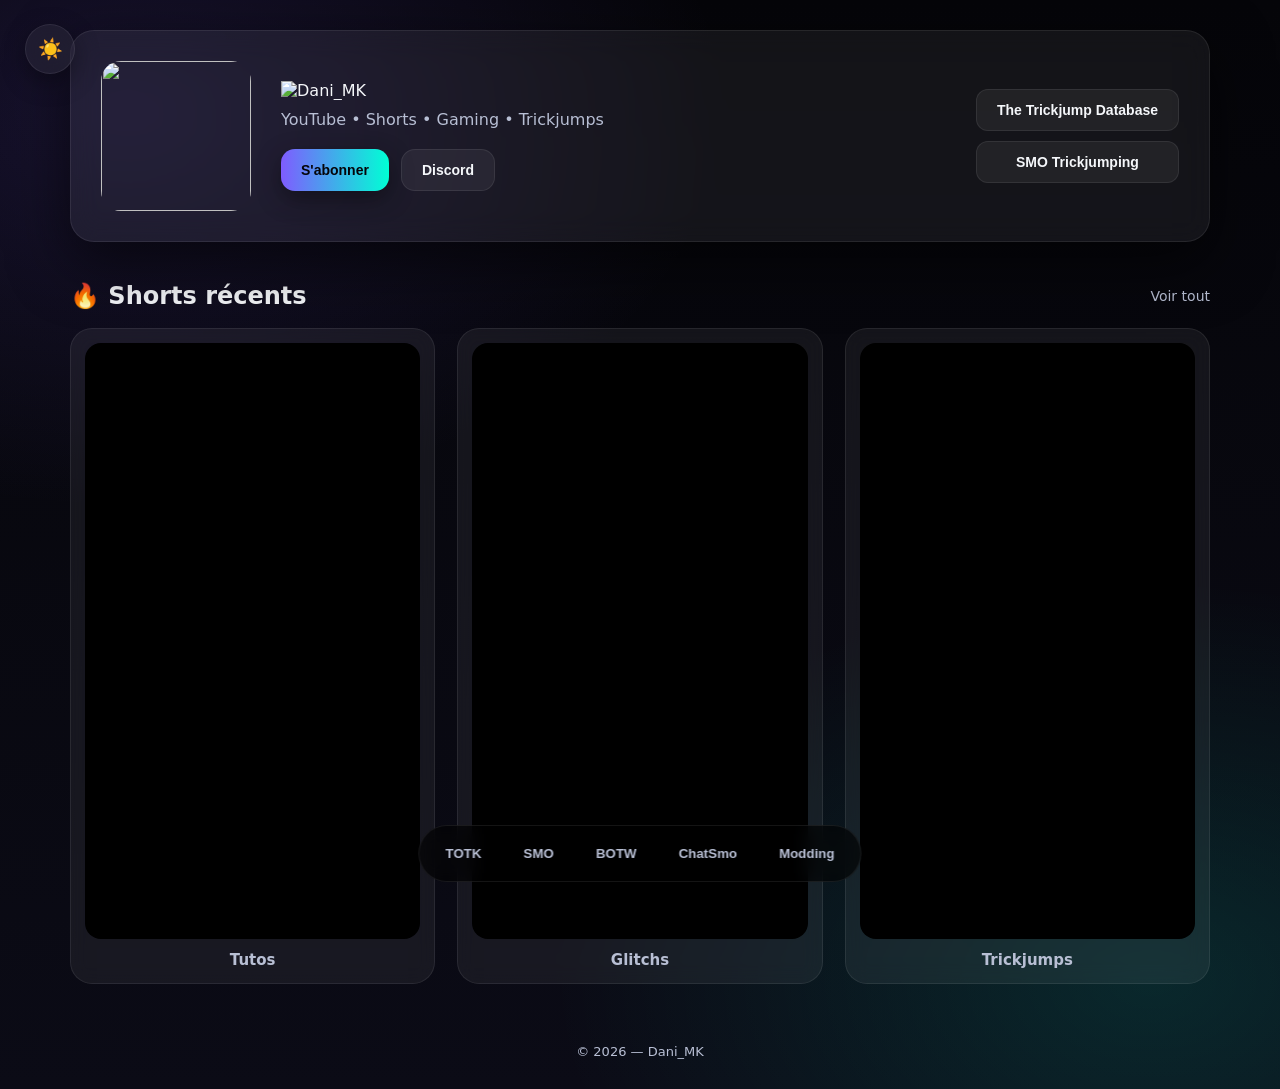
==== index.html @ 31edc869 "Update index.html" ====
<!doctype html>
<html lang="fr">
<head>
<meta charset="utf-8">
<meta name="viewport" content="width=device-width, initial-scale=1, viewport-fit=cover">
<title>Dani_MK</title>

<link rel="icon" href="favicon.ico" type="image/x-icon">

<script>
(function(){
  if(localStorage.getItem('theme')==='light'){
    document.documentElement.setAttribute('data-theme','light');
  }
})();
</script>

<style>

.section-title{
  display:flex;
  align-items:center;
  justify-content:space-between;
}

.section-link{
  font-size:14px;
  font-weight:500;
  color:var(--muted);
  cursor:pointer;
  text-decoration:none;
  transition:color .2s ease;
}

.section-link:hover{
  text-decoration:underline;
  color:var(--text);
}


:root{
  --bg:#07070c;
  --glass:rgba(255,255,255,0.06);
  --border:rgba(255,255,255,0.08);
  --accent1:#7f5cff;
  --accent2:#00ffd5;
  --text:#f5f7fa;
  --muted:#b8bfd4;
}

html[data-theme="light"]{
  --bg:#f4f5fb;
  --glass:rgba(10,10,30,0.045);
  --border:rgba(10,10,30,0.1);
  --text:#15151f;
  --muted:#52546b;
}

html[data-theme="light"] .bottom-nav{ background:rgba(255,255,255,0.75); }
html[data-theme="light"] .hero{ box-shadow:0 10px 30px rgba(90,70,200,0.07); }

/* Boutons "verre teinté" dégradé violet/turquoise — léger, lisible, sans halo noir */
html[data-theme="light"] .btn-ghost,
html[data-theme="light"] .hero-right .btn,
html[data-theme="light"] .drawer-links button,
html[data-theme="light"] .theme-toggle{
  background:linear-gradient(135deg, rgba(127,92,255,0.14), rgba(0,255,213,0.10));
  border:1px solid rgba(127,92,255,0.3);
  color:#2a2750;
  box-shadow:0 2px 10px rgba(90,70,200,0.1);
}
html[data-theme="light"] .btn-ghost:hover,
html[data-theme="light"] .hero-right .btn:hover,
html[data-theme="light"] .drawer-links button:hover,
html[data-theme="light"] .theme-toggle:hover{
  background:linear-gradient(135deg, rgba(127,92,255,0.24), rgba(0,255,213,0.18));
  border-color:rgba(127,92,255,0.55);
  box-shadow:0 8px 22px rgba(90,70,200,0.2);
}
html[data-theme="light"] .drawer-links button:hover{
  transform:translateX(4px);
}

html[data-theme="light"] .btn-primary{
  box-shadow:0 8px 22px rgba(110,80,220,0.25);
}
html[data-theme="light"] .btn-primary:hover{
  box-shadow:0 12px 32px rgba(110,80,220,0.32);
}

html[data-theme="light"] .short-card:hover{
  box-shadow:0 24px 56px rgba(30,25,60,0.16);
}

html[data-theme="light"] .theme-toggle-fab{
  background:linear-gradient(135deg, rgba(127,92,255,0.16), rgba(0,255,213,0.12));
  border-color:rgba(127,92,255,0.32);
  box-shadow:0 6px 18px rgba(90,70,200,0.16);
}
html[data-theme="light"] .theme-toggle-fab:hover{
  box-shadow:0 10px 26px rgba(90,70,200,0.26);
  border-color:rgba(127,92,255,0.55);
}
html[data-theme="light"] .hamburger span{ background:#15151f; }
html[data-theme="light"] .hamburger{
  background:rgba(255,255,255,0.85);
  border-color:rgba(10,10,30,0.12);
  box-shadow:0 8px 22px rgba(30,25,60,0.16),0 0 0 1px rgba(127,92,255,0.15);
}
html[data-theme="light"] .drawer{
  background:rgba(255,255,255,0.97);
  border-right-color:rgba(10,10,30,0.08);
  box-shadow:14px 0 40px rgba(30,25,60,0.14);
}
html[data-theme="light"] .drawer-header{ border-bottom-color:rgba(10,10,30,0.08); }
html[data-theme="light"] .drawer-close{
  background:rgba(10,10,30,0.05);
  border-color:rgba(10,10,30,0.1);
  color:rgba(10,10,30,0.6);
}
html[data-theme="light"] .drawer-close:hover{ background:rgba(10,10,30,0.1); color:#15151f; }
html[data-theme="light"] .drawer-footer{
  color:rgba(10,10,30,0.35);
  border-top-color:rgba(10,10,30,0.08);
}

*{
  box-sizing:border-box;
  margin:0;
  padding:0;
}

body{
  font-family:system-ui,Segoe UI,Arial,sans-serif;
  background:
    radial-gradient(600px 400px at 10% 10%, rgba(127,92,255,.15), transparent),
    radial-gradient(600px 400px at 90% 90%, rgba(0,255,213,.12), transparent),
    linear-gradient(180deg,#050509,#0b0b16);
  color:var(--text);
  min-height:100vh;
  transition: color .4s ease;
}

/* Fondu du fond de page : overlay clair en fondu d'opacité au-dessus du fond sombre fixe */
body::before{
  content:"";
  position:fixed;
  inset:0;
  z-index:-1;
  pointer-events:none;
  opacity:0;
  transition:opacity .5s ease;
  background:
    radial-gradient(600px 400px at 10% 10%, rgba(127,92,255,.10), transparent),
    radial-gradient(600px 400px at 90% 90%, rgba(0,255,213,.10), transparent),
    linear-gradient(180deg,#f7f8fd,#eceefa);
}
html[data-theme="light"] body::before{ opacity:1; }

/* Transition douce du thème pour tout ce qui n'a pas déjà sa propre transition */
body *{
  transition: background-color .4s ease, color .4s ease, border-color .4s ease, box-shadow .4s ease, fill .4s ease;
}

/* ===== CONTAINER ===== */
.container{
  max-width:1200px;
  margin:auto;
  padding:30px;
}

/* ===== HERO ===== */
.hero{
  display:flex;
  gap:30px;
  align-items:center;
  background:var(--glass);
  border:1px solid var(--border);
  border-radius:24px;
  padding:30px;
  backdrop-filter:blur(14px);
  box-shadow:0 20px 60px rgba(0,0,0,.6);
}

.avatar{
  width:150px;
  height:150px;
  border-radius:20px;
  overflow:hidden;
  flex-shrink:0;
}

.avatar img{
  width:100%;
  height:100%;
  object-fit:cover;
}

.hero h1{
  font-size:42px;
}

.hero span{
  background:linear-gradient(90deg,var(--accent1),var(--accent2));
  -webkit-background-clip:text;
  -webkit-text-fill-color:transparent;
}

.hero-banner{
  display:block;
  max-width:320px;
  width:100%;
  height:auto;
}

.hero p{
  margin-top:10px;
  color:var(--muted);
}

.hero-actions{
  margin-top:20px;
  display:flex;
  gap:12px;
  flex-wrap:wrap;
}

/* ===== BUTTONS (SEULE PARTIE MODIFIÉE) ===== */
.btn{
  padding:12px 20px;
  border-radius:14px;
  border:none;
  cursor:pointer;
  font-weight:700;
  font-size:14px;
  transition:
    transform 0.2s ease,
    box-shadow 0.2s ease,
    background 0.2s ease,
    color .4s ease,
    border-color .4s ease;
}

.btn:hover{
  transform:scale(1.08);
}

.btn:active{
  transform:scale(0.96);
}

.btn-primary{
  background:linear-gradient(90deg,var(--accent1),var(--accent2));
  color:#050509;
  box-shadow:0 8px 24px rgba(0,0,0,.4);
}

.btn-primary:hover{
  box-shadow:0 14px 40px rgba(0,0,0,.6);
}

.btn-ghost{
  background:var(--glass);
  color:var(--text);
  border:1px solid var(--border);
}

.btn-ghost:hover{
  background:rgba(255,255,255,0.1);
}

/* ===== SECTIONS ===== */
.section{
  margin-top:40px;
}

.section h2{
  font-size:24px;
  margin-bottom:18px;
}

/* ===== SHORTS GRID ===== */
.shorts-grid{
  display:grid;
  grid-template-columns:repeat(auto-fit,minmax(220px,1fr));
  gap:22px;
}

.short-card{
  background:var(--glass);
  border:1px solid var(--border);
  border-radius:22px;
  padding:14px;
  backdrop-filter:blur(10px);
  transition:transform .25s, box-shadow .25s;
}

.short-card:hover{
  transform:translateY(-10px);
  box-shadow:0 30px 80px rgba(0,0,0,.7);
}

.short-embed{
  width:100%;
  aspect-ratio:9/16;
  border-radius:16px;
  overflow:hidden;
  background:#000;
}

.short-embed iframe{
  width:100%;
  height:100%;
  border:none;
}

.short-card h3{
  margin-top:12px;
  font-size:15px;
  color:var(--muted);
  text-align:center;
}

/* ===== BOTTOM NAV ===== */
.bottom-nav{
  position:fixed;
  bottom:18px;
  left:50%;
  transform:translateX(-50%);
  display:flex;
  gap:10px;
  padding:10px;
  background:rgba(0,0,0,.6);
  border:1px solid var(--border);
  border-radius:999px;
  backdrop-filter:blur(10px);
  z-index:1000;
}

.bottom-nav button{
  padding:10px 16px;
  border-radius:14px;
  border:none;
  background:transparent;
  color:var(--muted);
  font-weight:700;
  cursor:pointer;
  transition:transform 0.2s ease, background 0.2s ease, color .4s ease;
}

.bottom-nav button:hover{
  transform:scale(1.08);
  background:linear-gradient(90deg,var(--accent1),var(--accent2));
  color:#050509;
}

/* ===== FOOTER ===== */
footer{
  margin-top:60px;
  text-align:center;
  color:var(--muted);
  font-size:13px;
}

/* ===== RESPONSIVE ===== */
@media(max-width:800px){
  .hero{
    flex-direction:column;
    text-align:center;
  }
  .hero-actions{
    justify-content:center;
  }
}

/* ===== LEFT BUTTONS ===== */
.left-buttons{
  position:fixed;
  left:18px;
  top:50%;
  transform:translateY(-50%);
  display:flex;
  flex-direction:column;
  gap:10px;
  z-index:1000;
}

.left-buttons .btn{
  padding:10px 16px;
  font-size:13px;
  white-space:nowrap;
}

/* ===== HERO-RIGHT BUTTONS ===== */
.hero-right{
  display:flex;
  flex-direction:column;
  gap:10px; /* un peu moins d’espace entre les boutons */
  margin-left:auto; /* pousse à droite */
}

/* style des boutons */
.hero-right .btn{
  position:relative;
  overflow:hidden;
  background:var(--glass);
  border:1px solid rgba(255,255,255,0.08);
  border-radius:12px;
  padding:12px 20px;
  font-size:14px;
  cursor:pointer;
  font-weight:700;
  transition: transform 0.25s ease, box-shadow 0.25s ease, background-color .4s ease, border-color .4s ease;
}

/* hover doux avec glow vert et scale */
.hero-right .btn:hover{
  transform: scale(1.08);
  box-shadow:0 6px 20px rgba(0,255,213,0.35); /* glow vert */
}

/* REFLET BLANC GLISSANT */
.hero-right .btn::after{
  content:"";
  position:absolute;
  top:-150%;
  left:-70%;
  width:50%;
  height:350%;
  background:linear-gradient(
    120deg,
    transparent,
    rgba(255,255,255,0.45),
    transparent
  );
  transform:rotate(20deg);
  transition:all .6s ease;
  pointer-events:none;
}

.hero-right .btn:hover::after{
  left:140%;
}

/* focus accessible */
.hero-right .btn:focus-visible{
  outline:none;
  box-shadow:
    0 0 0 2px var(--accent2),
    0 0 16px rgba(0,255,213,0.4);
}

/* ===== HAMBURGER + DRAWER ===== */
.hamburger,.drawer,.drawer-overlay{ display:none; }

.hamburger span{
  display:block;
  width:20px;
  height:2px;
  background:#fff;
  border-radius:2px;
  transition:transform 0.35s cubic-bezier(0.4,0,0.2,1), opacity 0.22s ease, background-color .4s ease;
}
.hamburger.open span:nth-child(1){ transform:translateY(7px) rotate(45deg); }
.hamburger.open span:nth-child(2){ opacity:0; transform:scaleX(0); }
.hamburger.open span:nth-child(3){ transform:translateY(-7px) rotate(-45deg); }

@keyframes ham-pop{
  0%{ transform:scale(1); }
  45%{ transform:scale(1.22); }
  100%{ transform:scale(1); }
}

.drawer-overlay.show{ opacity:1; pointer-events:auto; }
.drawer.open{ transform:translateX(0); }

/* Fermeture rapide à la sélection d'un lien */
.drawer.closing{ transition:transform 0.16s cubic-bezier(0.4,0,1,1); }
.drawer-overlay.closing{ transition:opacity 0.14s ease; }
.hamburger.closing span{ transition:transform 0.35s cubic-bezier(0.4,0,0.2,1), opacity 0.22s ease; }

.drawer-header{
  padding:38px 20px 34px 20px;
  display:flex;
  align-items:center;
  justify-content:center;
  border-bottom:1px solid rgba(255,255,255,0.06);
}
.drawer-title{
  font-weight:900;
  font-size:17px;
  background:linear-gradient(90deg,#7f5cff,#00ffd5);
  -webkit-background-clip:text;
  -webkit-text-fill-color:transparent;
}
.drawer-close{
  background:rgba(255,255,255,0.06);
  border:1px solid rgba(255,255,255,0.08);
  border-radius:10px;
  color:rgba(255,255,255,0.7);
  font-size:16px;
  width:34px;
  height:34px;
  display:flex;
  align-items:center;
  justify-content:center;
  cursor:pointer;
  flex-shrink:0;
  transition:background 0.15s,color 0.15s;
}
.drawer-close:hover{ background:rgba(255,255,255,0.12); color:#fff; }

.drawer-links{
  flex:1;
  display:flex;
  flex-direction:column;
  gap:8px;
  padding:20px 14px;
  overflow-y:auto;
}
.drawer-links button{
  width:100%;
  padding:15px 18px;
  background:rgba(255,255,255,0.04);
  border:1px solid rgba(255,255,255,0.07);
  border-radius:14px;
  color:#f5f7fa;
  font-family:inherit;
  font-weight:700;
  font-size:15px;
  cursor:pointer;
  text-align:left;
  transition:background 0.15s,transform 0.15s,border-color 0.15s, color .4s ease;
}
.drawer-links button:hover{
  background:rgba(127,92,255,0.12);
  border-color:rgba(127,92,255,0.28);
  transform:translateX(4px);
}
.drawer-links button:active{ transform:scale(0.97); }

.drawer-theme{ padding:0 14px 10px 14px; }
.theme-toggle{
  width:100%;
  display:flex;
  align-items:center;
  gap:10px;
  padding:13px 18px;
  background:rgba(255,255,255,0.04);
  border:1px solid rgba(255,255,255,0.07);
  border-radius:14px;
  color:#f5f7fa;
  font-family:inherit;
  font-weight:700;
  font-size:14px;
  cursor:pointer;
  text-align:left;
  transition:background 0.15s,border-color 0.15s,transform 0.15s, color .4s ease;
}
.theme-toggle:hover{
  background:rgba(127,92,255,0.12);
  border-color:rgba(127,92,255,0.28);
}
.theme-toggle:active{ transform:scale(0.97); }
.theme-toggle-icon{ font-size:16px; line-height:1; }

.theme-toggle-fab{
  position:fixed;
  top:24px;
  left:25px;
  width:50px;
  height:50px;
  border-radius:50%;
  border:1px solid var(--border);
  background:var(--glass);
  backdrop-filter:blur(14px);
  display:flex;
  align-items:center;
  justify-content:center;
  font-size:20px;
  cursor:pointer;
  z-index:1000;
  box-shadow:0 8px 24px rgba(0,0,0,.35);
  transition:transform .25s cubic-bezier(.34,1.56,.64,1), box-shadow .3s ease, background .3s ease, border-color .3s ease;
}
.theme-toggle-fab:hover{ transform:scale(1.1) rotate(-10deg); box-shadow:0 10px 30px rgba(127,92,255,.35); border-color:rgba(127,92,255,0.4); }
.theme-toggle-fab:active{ transform:scale(0.92); }
.theme-fab-icon{ display:flex; align-items:center; justify-content:center; width:100%; height:100%; line-height:1; }
@keyframes theme-fab-spin{
  0%{ transform:rotate(0deg) scale(1); }
  50%{ transform:rotate(180deg) scale(0.55); opacity:.35; }
  100%{ transform:rotate(360deg) scale(1); opacity:1; }
}
.theme-toggle-fab.spin .theme-fab-icon{ animation:theme-fab-spin .45s cubic-bezier(.34,1.56,.64,1); }

.drawer-footer{
  padding:14px 20px;
  padding-bottom:max(14px,env(safe-area-inset-bottom));
  font-size:12px;
  color:rgba(255,255,255,0.22);
  border-top:1px solid rgba(255,255,255,0.05);
  text-align:center;
}

/* ===== MODE HAMBURGER — quand les boutons trickjump passent sous S'abonner (≤800px) ===== */
@media(max-width:800px){

  /* Cacher la navbar, montrer hamburger */
  .bottom-nav{ display:none; }
  .theme-toggle-fab{ display:none; }

  /* Bouton hamburger flottant en haut à gauche */
  .hamburger{
    display:flex;
    flex-direction:column;
    justify-content:center;
    align-items:center;
    gap:5px;
    position:fixed;
    top:calc(env(safe-area-inset-top,0px) + 24px);
    left:25px;
    z-index:3000;
    width:48px;
    height:48px;
    background:rgba(7,7,12,0.88);
    border:1px solid rgba(255,255,255,0.14);
    border-radius:14px;
    cursor:pointer;
    backdrop-filter:blur(16px);
    box-shadow:0 8px 30px rgba(0,0,0,0.5),0 0 0 1px rgba(127,92,255,0.15);
    transition:transform 0.25s ease, background 0.35s ease, box-shadow 0.35s ease, border-color 0.35s ease;
  }
  .hamburger:active{ transform:scale(0.9); }
  .hamburger.open{ animation:ham-pop 0.32s cubic-bezier(0.34,1.56,0.64,1); }

  /* Overlay flouté */
  .drawer-overlay{
    display:block;
    position:fixed;
    inset:0;
    background:rgba(0,0,0,0.55);
    backdrop-filter:blur(3px);
    z-index:1500;
    opacity:0;
    pointer-events:none;
    transition:opacity 0.3s ease;
  }

  /* Panneau latéral gauche */
  .drawer{
    display:flex;
    position:fixed;
    top:0;
    left:0;
    width:75vw;
    max-width:280px;
    height:100vh;
    height:100dvh;
    background:rgba(7,7,16,0.97);
    border-right:1px solid rgba(255,255,255,0.07);
    backdrop-filter:blur(24px);
    z-index:2000;
    flex-direction:column;
    transform:translateX(-100%);
    transition:transform 0.32s cubic-bezier(0.4,0,0.2,1), background-color .4s ease, border-color .4s ease, box-shadow .4s ease;
    box-shadow:20px 0 60px rgba(0,0,0,0.5);
  }

  .container{ padding:20px 18px; }

  /* Hero-right repositionné directement sous S'abonner/Discord par le JS */
  .hero-right{
    width:100%;
    margin-left:0;
    flex-direction:row;
    flex-wrap:wrap;
    gap:12px;
    margin-top:12px;
  }
  .hero-right .btn{
    flex:1;
    min-width:140px;
    font-size:15px;
    padding:14px 20px;
  }
}

/* Ajustements supplémentaires très petits écrans */
@media(max-width:480px){
  .container{ padding:16px; }
  .hero{ padding:18px 14px; gap:14px; align-items:stretch; }
  .avatar{ width:90px; height:90px; align-self:center; }
  .hero-banner{ max-width:220px; margin:0 auto; }
  .hero-right .btn{ width:100%; min-width:unset; font-size:14px; padding:16px 20px; }
  .section h2{ font-size:18px; }
  .section-link{ font-size:12px; }
  .shorts-grid{ grid-template-columns:1fr; }
}

</style>
</head>

<body>

<div class="container">

<section class="hero">
  <div class="avatar">
    <img src="https://yt3.ggpht.com/Ss_VtYmCO66SfCkyye3FIubTvQNCNRU9ZdD0F5Ko94EtyfG31BOYyE_YNieE2lC_NEUNGvzvOw=s600-c-k-c0x00ffffff-no-rj-rp-mo">
  </div>

  <div>
    <img src="bannière.png" alt="Dani_MK" class="hero-banner">
    <p>YouTube • Shorts • Gaming • Trickjumps</p>

    <div class="hero-actions">
      <button class="btn btn-primary"
        onclick="openLink('https://www.youtube.com/channel/UCw3v5XVphqVzScmTXs-8Yrw?sub_confirmation=1')">
        S'abonner
      </button>

      <button class="btn btn-ghost"
        onclick="openLink('https://discord.gg/wySG6ykZ62')">
        Discord
      </button>
    </div>
  </div>

  <div class="hero-right">
    <button class="btn btn-ghost"
      onclick="openLink('https://discord.com/invite/KnTCgTHjWG')">
      The Trickjump Database
    </button>

    <button class="btn btn-ghost"
      onclick="openLink('https://discord.com/invite/smo-trickjumping-469869605570084886')">
      SMO Trickjumping
    </button>
  </div>
</section>


  <section class="section">
    <h2 class="section-title">
      🔥 Shorts récents
      <span class="section-link" onclick="openLink('https://www.youtube.com/@Dani_MK-SMO/shorts')">
        Voir tout
       </span>
    </h2>


    <div class="shorts-grid">
      <div class="short-card">
        <div class="short-embed">
          <iframe src="https://www.youtube-nocookie.com/embed/XAMDLNXVKLc" allowfullscreen></iframe>
        </div>
        <h3>Tutos</h3>
      </div>

      <div class="short-card">
        <div class="short-embed">
          <iframe src="https://www.youtube-nocookie.com/embed/7yndClItC44" allowfullscreen></iframe>
        </div>
        <h3>Glitchs</h3>
      </div>

      <div class="short-card">
        <div class="short-embed">
          <iframe src="https://www.youtube-nocookie.com/embed/dNNV309vMxI" allowfullscreen></iframe>
        </div>
        <h3>Trickjumps</h3>
      </div>
    </div>
  </section>

  <footer>
    © 2026 — Dani_MK
  </footer>

</div>

<button class="theme-toggle-fab" id="themeToggleFab" aria-label="Changer de thème" title="Changer de thème">
  <span class="theme-fab-icon" id="themeFabIcon">☀️</span>
</button>

<nav class="bottom-nav">
  <button onclick="go('totk.html')">TOTK</button>
  <button onclick="go('smo.html')">SMO</button>
  <button onclick="go('botw.html')">BOTW</button>
  <button onclick="go('chatsmo.html')">ChatSmo</button>
  <button onclick="go('modding.html')">Modding</button>
</nav>

<!-- Menu hamburger mobile -->
<button class="hamburger" id="hamburger" aria-label="Menu">
  <span></span><span></span><span></span>
</button>
<div class="drawer-overlay" id="drawerOverlay"></div>
<nav class="drawer" id="drawer">
  <div class="drawer-header">
    <span class="drawer-title">Navigation</span>
  </div>
  <div class="drawer-links">
    <button onclick="go('totk.html')">TOTK</button>
    <button onclick="go('smo.html')">SMO</button>
    <button onclick="go('botw.html')">BOTW</button>
    <button onclick="go('chatsmo.html')">ChatSmo</button>
    <button onclick="go('modding.html')">Modding</button>
  </div>
  <div class="drawer-theme">
    <button class="theme-toggle" id="themeToggle" type="button">
      <span class="theme-toggle-icon" id="themeToggleIcon">☀️</span>
      <span id="themeToggleLabel">Thème clair</span>
    </button>
  </div>
  <div class="drawer-footer">© 2026 — Dani_MK</div>
</nav>

<script>
function openLink(url){
  window.open(url,'_blank');
}
function go(page){
  var drw=document.getElementById('drawer');
  if(drw && drw.classList.contains('open')){
    var ham=document.getElementById('hamburger');
    var ovr=document.getElementById('drawerOverlay');
    drw.classList.add('closing');
    drw.classList.remove('open');
    if(ham){ham.classList.add('closing');ham.classList.remove('open');}
    if(ovr){ovr.classList.add('closing');ovr.classList.remove('show');}
    document.body.style.overflow='';
    setTimeout(function(){ window.location.href = page; },160);
  } else {
    window.location.href = page;
  }
}
(function(){
  var ham=document.getElementById('hamburger');
  var drw=document.getElementById('drawer');
  var ovr=document.getElementById('drawerOverlay');

  function openDrw(){ham.classList.remove('closing');drw.classList.remove('closing');ovr.classList.remove('closing');ham.classList.add('open');drw.classList.add('open');ovr.classList.add('show');document.body.style.overflow='hidden';}
  function closeDrw(){ham.classList.remove('open');drw.classList.remove('open');ovr.classList.remove('show');document.body.style.overflow='';}

  ham.addEventListener('click',function(){drw.classList.contains('open')?closeDrw():openDrw();});
  ovr.addEventListener('click',closeDrw);
  document.addEventListener('keydown',function(e){if(e.key==='Escape')closeDrw();});

  var themeToggle=document.getElementById('themeToggle');
  var themeIcon=document.getElementById('themeToggleIcon');
  var themeLabel=document.getElementById('themeToggleLabel');
  var themeFab=document.getElementById('themeToggleFab');
  var themeFabIcon=document.getElementById('themeFabIcon');
  function syncThemeUI(){
    var isLight=document.documentElement.getAttribute('data-theme')==='light';
    themeIcon.textContent=isLight?'🌙':'☀️';
    themeLabel.textContent=isLight?'Thème sombre':'Thème clair';
    if(themeFabIcon){ themeFabIcon.textContent=isLight?'🌙':'☀️'; }
    if(themeFab){ themeFab.title=isLight?'Activer le thème sombre':'Activer le thème clair'; }
  }
  function toggleTheme(){
    var root=document.documentElement;
    var isLight=root.getAttribute('data-theme')==='light';
    if(isLight){ root.removeAttribute('data-theme'); localStorage.setItem('theme','dark'); }
    else{ root.setAttribute('data-theme','light'); localStorage.setItem('theme','light'); }
    syncThemeUI();
  }
  themeToggle.addEventListener('click',toggleTheme);
  if(themeFab){
    themeFab.addEventListener('click',function(){
      toggleTheme();
      themeFab.classList.remove('spin');
      void themeFab.offsetWidth;
      themeFab.classList.add('spin');
    });
  }
  syncThemeUI();

  /* Déplace hero-right directement sous S'abonner/Discord quand les boutons passent en-dessous (≤800px) */
  var heroRight=document.querySelector('.hero-right');
  var heroActions=document.querySelector('.hero-actions');
  var heroEl=document.querySelector('.hero');
  var moved=false;

  function updateLayout(){
    var isMobile=window.innerWidth<=800;
    if(isMobile && !moved){
      heroActions.insertAdjacentElement('afterend',heroRight);
      moved=true;
    } else if(!isMobile && moved){
      heroEl.appendChild(heroRight);
      moved=false;
      closeDrw();
    }
  }

  window.addEventListener('resize',updateLayout);
  updateLayout();
})();
</script>

</body>
</html>
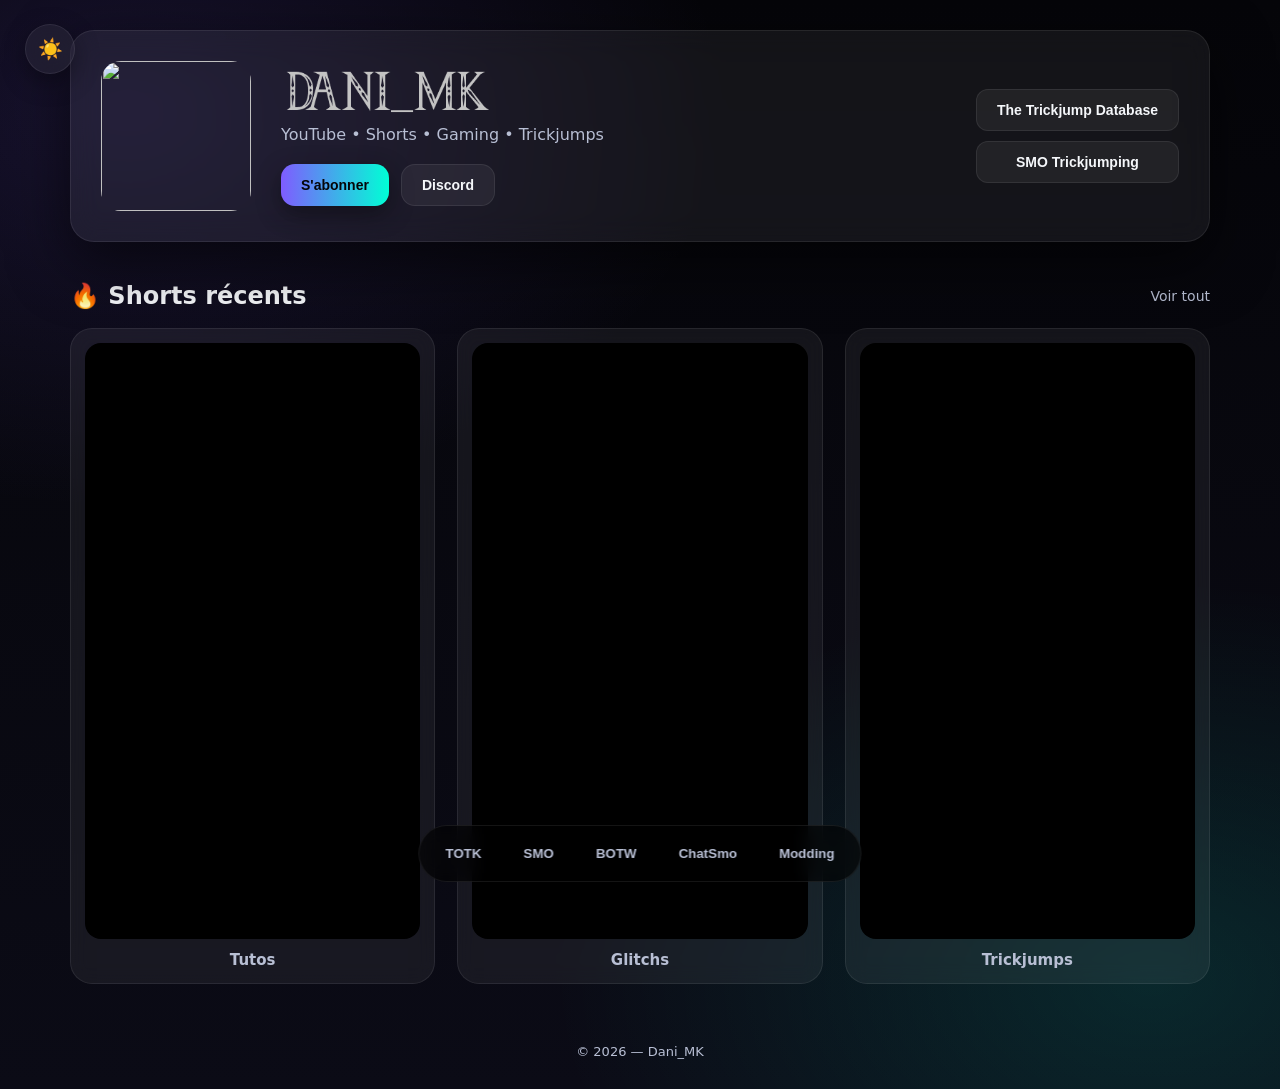
==== commit a7f75c58: "Update index.html" ====
--- a/index.html
+++ b/index.html
@@ -208,9 +208,14 @@
 
 .hero-banner{
   display:block;
-  max-width:320px;
+  max-width:210px;
   width:100%;
   height:auto;
+  filter:invert(77%);
+}
+
+html[data-theme="light"] .hero-banner{
+  filter:none;
 }
 
 .hero p{
@@ -370,6 +375,9 @@
   }
   .hero-actions{
     justify-content:center;
+  }
+  .hero-banner{
+    margin:0 auto;
   }
 }
 
@@ -690,7 +698,7 @@
   .container{ padding:16px; }
   .hero{ padding:18px 14px; gap:14px; align-items:stretch; }
   .avatar{ width:90px; height:90px; align-self:center; }
-  .hero-banner{ max-width:220px; margin:0 auto; }
+  .hero-banner{ max-width:160px; margin:0 auto; }
   .hero-right .btn{ width:100%; min-width:unset; font-size:14px; padding:16px 20px; }
   .section h2{ font-size:18px; }
   .section-link{ font-size:12px; }
@@ -710,7 +718,7 @@
   </div>
 
   <div>
-    <img src="bannière.png" alt="Dani_MK" class="hero-banner">
+    <img src="banniere-logo.png" alt="Dani_MK" class="hero-banner">
     <p>YouTube • Shorts • Gaming • Trickjumps</p>
 
     <div class="hero-actions">
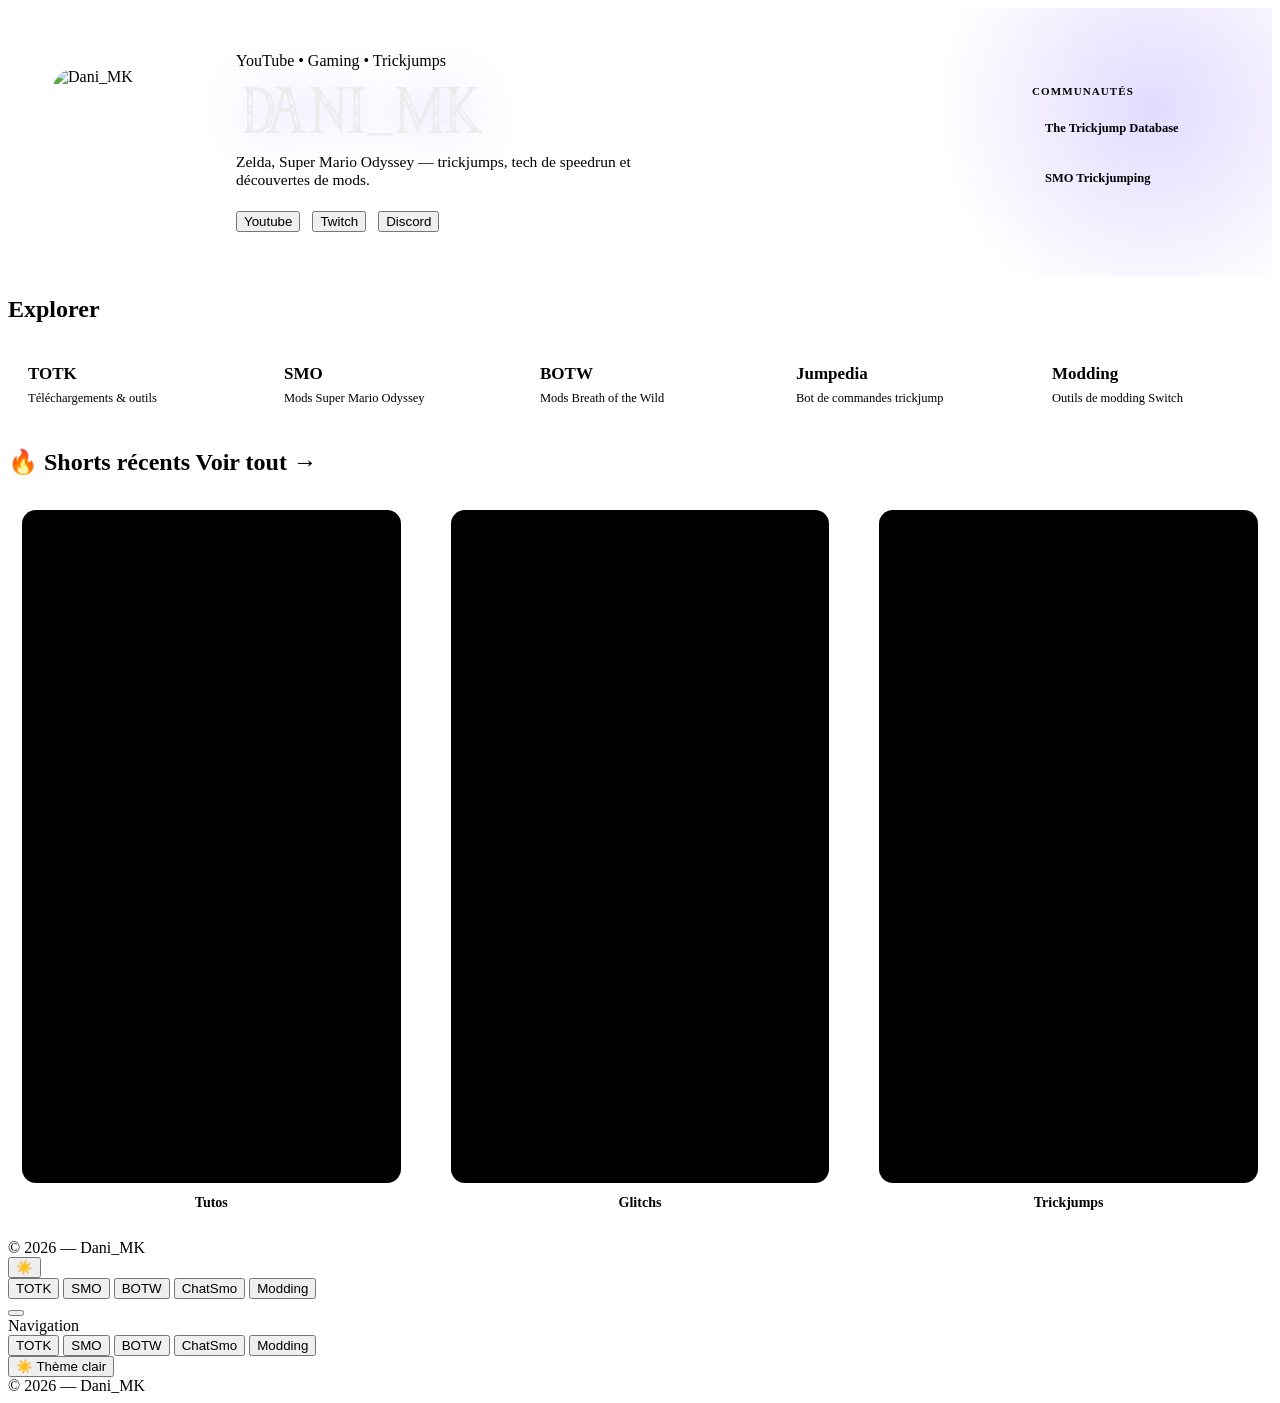
==== commit 361b3b83: "Update index.html" ====
--- a/index.html
+++ b/index.html
@@ -3,9 +3,17 @@
 <head>
 <meta charset="utf-8">
 <meta name="viewport" content="width=device-width, initial-scale=1, viewport-fit=cover">
-<title>Dani_MK</title>
-
-<link rel="icon" href="favicon.ico" type="image/x-icon">
+<title>Dani_MK — Gaming, Zelda & Trickjumps</title>
+<meta name="description" content="Chaîne YouTube Dani_MK : trickjumps, tech de speedrun et mods sur Zelda Breath of the Wild / Tears of the Kingdom et Super Mario Odyssey.">
+
+<link rel="icon" href="channels4_profile-removebg-preview.png" type="image/png">
+
+<link rel="stylesheet" href="assets/css/base.css">
+
+<link rel="preconnect" href="https://fonts.googleapis.com">
+<link rel="preconnect" href="https://fonts.gstatic.com" crossorigin>
+<link rel="preload" as="style" href="https://fonts.googleapis.com/css2?family=Space+Grotesk:wght@500;600;700&family=Inter:wght@400;500;600;700;800&display=swap" onload="this.onload=null;this.rel='stylesheet'">
+<noscript><link rel="stylesheet" href="https://fonts.googleapis.com/css2?family=Space+Grotesk:wght@500;600;700&family=Inter:wght@400;500;600;700;800&display=swap"></noscript>
 
 <script>
 (function(){
@@ -17,693 +25,164 @@
 
 <style>
 
-.section-title{
-  display:flex;
-  align-items:center;
-  justify-content:space-between;
-}
-
-.section-link{
-  font-size:14px;
-  font-weight:500;
-  color:var(--muted);
-  cursor:pointer;
-  text-decoration:none;
-  transition:color .2s ease;
-}
-
-.section-link:hover{
-  text-decoration:underline;
-  color:var(--text);
-}
-
-
-:root{
-  --bg:#07070c;
-  --glass:rgba(255,255,255,0.06);
-  --border:rgba(255,255,255,0.08);
-  --accent1:#7f5cff;
-  --accent2:#00ffd5;
-  --text:#f5f7fa;
-  --muted:#b8bfd4;
-}
-
-html[data-theme="light"]{
-  --bg:#f4f5fb;
-  --glass:rgba(10,10,30,0.045);
-  --border:rgba(10,10,30,0.1);
-  --text:#15151f;
-  --muted:#52546b;
-}
-
-html[data-theme="light"] .bottom-nav{ background:rgba(255,255,255,0.75); }
-html[data-theme="light"] .hero{ box-shadow:0 10px 30px rgba(90,70,200,0.07); }
-
-/* Boutons "verre teinté" dégradé violet/turquoise — léger, lisible, sans halo noir */
-html[data-theme="light"] .btn-ghost,
-html[data-theme="light"] .hero-right .btn,
-html[data-theme="light"] .drawer-links button,
-html[data-theme="light"] .theme-toggle{
-  background:linear-gradient(135deg, rgba(127,92,255,0.14), rgba(0,255,213,0.10));
-  border:1px solid rgba(127,92,255,0.3);
-  color:#2a2750;
-  box-shadow:0 2px 10px rgba(90,70,200,0.1);
-}
-html[data-theme="light"] .btn-ghost:hover,
-html[data-theme="light"] .hero-right .btn:hover,
-html[data-theme="light"] .drawer-links button:hover,
-html[data-theme="light"] .theme-toggle:hover{
-  background:linear-gradient(135deg, rgba(127,92,255,0.24), rgba(0,255,213,0.18));
-  border-color:rgba(127,92,255,0.55);
-  box-shadow:0 8px 22px rgba(90,70,200,0.2);
-}
-html[data-theme="light"] .drawer-links button:hover{
-  transform:translateX(4px);
-}
-
-html[data-theme="light"] .btn-primary{
-  box-shadow:0 8px 22px rgba(110,80,220,0.25);
-}
-html[data-theme="light"] .btn-primary:hover{
-  box-shadow:0 12px 32px rgba(110,80,220,0.32);
-}
-
-html[data-theme="light"] .short-card:hover{
-  box-shadow:0 24px 56px rgba(30,25,60,0.16);
-}
-
-html[data-theme="light"] .theme-toggle-fab{
-  background:linear-gradient(135deg, rgba(127,92,255,0.16), rgba(0,255,213,0.12));
-  border-color:rgba(127,92,255,0.32);
-  box-shadow:0 6px 18px rgba(90,70,200,0.16);
-}
-html[data-theme="light"] .theme-toggle-fab:hover{
-  box-shadow:0 10px 26px rgba(90,70,200,0.26);
-  border-color:rgba(127,92,255,0.55);
-}
-html[data-theme="light"] .hamburger span{ background:#15151f; }
-html[data-theme="light"] .hamburger{
-  background:rgba(255,255,255,0.85);
-  border-color:rgba(10,10,30,0.12);
-  box-shadow:0 8px 22px rgba(30,25,60,0.16),0 0 0 1px rgba(127,92,255,0.15);
-}
-html[data-theme="light"] .drawer{
-  background:rgba(255,255,255,0.97);
-  border-right-color:rgba(10,10,30,0.08);
-  box-shadow:14px 0 40px rgba(30,25,60,0.14);
-}
-html[data-theme="light"] .drawer-header{ border-bottom-color:rgba(10,10,30,0.08); }
-html[data-theme="light"] .drawer-close{
-  background:rgba(10,10,30,0.05);
-  border-color:rgba(10,10,30,0.1);
-  color:rgba(10,10,30,0.6);
-}
-html[data-theme="light"] .drawer-close:hover{ background:rgba(10,10,30,0.1); color:#15151f; }
-html[data-theme="light"] .drawer-footer{
-  color:rgba(10,10,30,0.35);
-  border-top-color:rgba(10,10,30,0.08);
-}
-
-*{
-  box-sizing:border-box;
-  margin:0;
-  padding:0;
-}
-
-body{
-  font-family:system-ui,Segoe UI,Arial,sans-serif;
-  background:
-    radial-gradient(600px 400px at 10% 10%, rgba(127,92,255,.15), transparent),
-    radial-gradient(600px 400px at 90% 90%, rgba(0,255,213,.12), transparent),
-    linear-gradient(180deg,#050509,#0b0b16);
-  color:var(--text);
-  min-height:100vh;
-  transition: color .4s ease;
-}
-
-/* Fondu du fond de page : overlay clair en fondu d'opacité au-dessus du fond sombre fixe */
-body::before{
-  content:"";
-  position:fixed;
-  inset:0;
-  z-index:-1;
-  pointer-events:none;
-  opacity:0;
-  transition:opacity .5s ease;
-  background:
-    radial-gradient(600px 400px at 10% 10%, rgba(127,92,255,.10), transparent),
-    radial-gradient(600px 400px at 90% 90%, rgba(0,255,213,.10), transparent),
-    linear-gradient(180deg,#f7f8fd,#eceefa);
-}
-html[data-theme="light"] body::before{ opacity:1; }
-
-/* Transition douce du thème pour tout ce qui n'a pas déjà sa propre transition */
-body *{
-  transition: background-color .4s ease, color .4s ease, border-color .4s ease, box-shadow .4s ease, fill .4s ease;
-}
-
-/* ===== CONTAINER ===== */
-.container{
-  max-width:1200px;
-  margin:auto;
-  padding:30px;
-}
-
 /* ===== HERO ===== */
 .hero{
   display:flex;
-  gap:30px;
   align-items:center;
-  background:var(--glass);
-  border:1px solid var(--border);
+  gap:36px;
+  padding:44px;
+  position:relative;
+  overflow:hidden;
+}
+.hero::before{
+  content:"";
+  position:absolute;
+  top:-45%; right:-8%;
+  width:440px; height:440px;
+  background:radial-gradient(circle, rgba(127,92,255,.22), transparent 70%);
+  pointer-events:none;
+}
+
+.hero-avatar{
+  width:148px;
+  height:148px;
   border-radius:24px;
-  padding:30px;
-  backdrop-filter:blur(14px);
-  box-shadow:0 20px 60px rgba(0,0,0,.6);
-}
-
-.avatar{
-  width:150px;
-  height:150px;
-  border-radius:20px;
   overflow:hidden;
   flex-shrink:0;
-}
-
-.avatar img{
-  width:100%;
-  height:100%;
-  object-fit:cover;
-}
-
-.hero h1{
-  font-size:42px;
-}
-
-.hero span{
-  background:linear-gradient(90deg,var(--accent1),var(--accent2));
-  -webkit-background-clip:text;
-  -webkit-text-fill-color:transparent;
-}
-
-.hero-banner{
+  border:1px solid var(--border-strong);
+  box-shadow:var(--shadow-md);
+}
+.hero-avatar img{ width:100%; height:100%; object-fit:cover; }
+
+.hero-body{ flex:1; min-width:0; position:relative; z-index:1; }
+
+.hero-logo{
   display:block;
-  max-width:210px;
+  max-width:250px;
   width:100%;
   height:auto;
-  filter:invert(77%);
-}
-
-html[data-theme="light"] .hero-banner{
-  filter:none;
-}
-
-.hero p{
   margin-top:10px;
-  color:var(--muted);
-}
-
-.hero-actions{
-  margin-top:20px;
+  filter:invert(93%) drop-shadow(0 0 20px rgba(127,92,255,.3));
+}
+html[data-theme="light"] .hero-logo{ filter:none; }
+
+.hero-lead{
+  margin-top:14px;
+  color:var(--text-2);
+  font-size:15.5px;
+  max-width:54ch;
+}
+
+.hero-actions{ margin-top:22px; display:flex; gap:12px; flex-wrap:wrap; }
+
+.hero-communities{
   display:flex;
-  gap:12px;
-  flex-wrap:wrap;
-}
-
-/* ===== BUTTONS (SEULE PARTIE MODIFIÉE) ===== */
-.btn{
-  padding:12px 20px;
-  border-radius:14px;
-  border:none;
+  flex-direction:column;
+  gap:10px;
+  padding-left:32px;
+  border-left:1px solid var(--border);
+  flex-shrink:0;
+  width:196px;
+  position:relative;
+  z-index:1;
+}
+.hero-communities-label{
+  font-size:11px;
+  font-weight:700;
+  letter-spacing:.1em;
+  text-transform:uppercase;
+  color:var(--text-3);
+  margin-bottom:2px;
+}
+.community-link{
+  display:flex;
+  align-items:center;
+  gap:10px;
+  background:var(--surface);
+  border:1px solid var(--border);
+  border-radius:13px;
+  padding:12px 13px;
   cursor:pointer;
-  font-weight:700;
-  font-size:14px;
-  transition:
-    transform 0.2s ease,
-    box-shadow 0.2s ease,
-    background 0.2s ease,
-    color .4s ease,
-    border-color .4s ease;
-}
-
-.btn:hover{
-  transform:scale(1.08);
-}
-
-.btn:active{
-  transform:scale(0.96);
-}
-
-.btn-primary{
-  background:linear-gradient(90deg,var(--accent1),var(--accent2));
-  color:#050509;
-  box-shadow:0 8px 24px rgba(0,0,0,.4);
-}
-
-.btn-primary:hover{
-  box-shadow:0 14px 40px rgba(0,0,0,.6);
-}
-
-.btn-ghost{
-  background:var(--glass);
-  color:var(--text);
+  text-align:left;
+  color:var(--text-1);
+  font-family:inherit;
+  font-weight:600;
+  font-size:12.5px;
+  line-height:1.25;
+  transition:transform .2s var(--ease), background-color .2s ease, border-color .2s ease;
+}
+.community-link:hover{ transform:translateY(-2px); background:var(--accent-soft); border-color:rgba(127,92,255,.4); }
+
+@media(max-width:860px){
+  .hero{ flex-direction:column; text-align:center; padding:34px 24px; }
+  .hero-actions{ justify-content:center; }
+  .hero-logo{ margin:10px auto 0; }
+  .hero-communities{
+    border-left:none;
+    padding-left:0; padding-top:14px; margin-top:28px; width:100%;
+    flex-direction:row; flex-wrap:wrap;
+    position:relative;
+  }
+  .hero-communities::before{
+    content:"";
+    position:absolute;
+    top:0; left:0; right:0;
+    height:1px;
+    background:var(--border);
+  }
+  .hero-communities-label{
+    position:absolute;
+    top:0; left:50%;
+    transform:translate(-50%,-50%);
+    margin-bottom:0;
+    background:var(--bg-1);
+    border:1px solid var(--border);
+    border-radius:999px;
+    padding:5px 14px;
+    white-space:nowrap;
+  }
+  .community-link{ flex:1; min-width:150px; }
+}
+
+/* ===== HUB (liens rapides) ===== */
+.hub-grid{
+  display:grid;
+  grid-template-columns:repeat(auto-fit,minmax(190px,1fr));
+  gap:16px;
+}
+.hub-card{
+  background:var(--surface);
   border:1px solid var(--border);
-}
-
-.btn-ghost:hover{
-  background:rgba(255,255,255,0.1);
-}
-
-/* ===== SECTIONS ===== */
-.section{
-  margin-top:40px;
-}
-
-.section h2{
-  font-size:24px;
-  margin-bottom:18px;
-}
-
-/* ===== SHORTS GRID ===== */
+  border-radius:var(--radius-lg);
+  padding:22px 20px;
+  text-decoration:none;
+  color:var(--text-1);
+  display:flex;
+  flex-direction:column;
+  gap:7px;
+  transition:transform .25s var(--ease), box-shadow .25s ease, border-color .25s ease;
+}
+.hub-card:hover{ transform:translateY(-6px); box-shadow:var(--shadow-md); border-color:var(--border-strong); }
+.hub-title{ font-family:var(--font-display); font-weight:700; font-size:17px; }
+.hub-desc{ font-size:12.5px; color:var(--text-3); }
+
+/* ===== SHORTS ===== */
 .shorts-grid{
   display:grid;
   grid-template-columns:repeat(auto-fit,minmax(220px,1fr));
   gap:22px;
 }
-
 .short-card{
-  background:var(--glass);
+  background:var(--surface);
   border:1px solid var(--border);
-  border-radius:22px;
+  border-radius:var(--radius-lg);
   padding:14px;
-  backdrop-filter:blur(10px);
-  transition:transform .25s, box-shadow .25s;
-}
-
-.short-card:hover{
-  transform:translateY(-10px);
-  box-shadow:0 30px 80px rgba(0,0,0,.7);
-}
-
-.short-embed{
-  width:100%;
-  aspect-ratio:9/16;
-  border-radius:16px;
-  overflow:hidden;
-  background:#000;
-}
-
-.short-embed iframe{
-  width:100%;
-  height:100%;
-  border:none;
-}
-
-.short-card h3{
-  margin-top:12px;
-  font-size:15px;
-  color:var(--muted);
-  text-align:center;
-}
-
-/* ===== BOTTOM NAV ===== */
-.bottom-nav{
-  position:fixed;
-  bottom:18px;
-  left:50%;
-  transform:translateX(-50%);
-  display:flex;
-  gap:10px;
-  padding:10px;
-  background:rgba(0,0,0,.6);
-  border:1px solid var(--border);
-  border-radius:999px;
-  backdrop-filter:blur(10px);
-  z-index:1000;
-}
-
-.bottom-nav button{
-  padding:10px 16px;
-  border-radius:14px;
-  border:none;
-  background:transparent;
-  color:var(--muted);
-  font-weight:700;
-  cursor:pointer;
-  transition:transform 0.2s ease, background 0.2s ease, color .4s ease;
-}
-
-.bottom-nav button:hover{
-  transform:scale(1.08);
-  background:linear-gradient(90deg,var(--accent1),var(--accent2));
-  color:#050509;
-}
-
-/* ===== FOOTER ===== */
-footer{
-  margin-top:60px;
-  text-align:center;
-  color:var(--muted);
-  font-size:13px;
-}
-
-/* ===== RESPONSIVE ===== */
-@media(max-width:800px){
-  .hero{
-    flex-direction:column;
-    text-align:center;
-  }
-  .hero-actions{
-    justify-content:center;
-  }
-  .hero-banner{
-    margin:0 auto;
-  }
-}
-
-/* ===== LEFT BUTTONS ===== */
-.left-buttons{
-  position:fixed;
-  left:18px;
-  top:50%;
-  transform:translateY(-50%);
-  display:flex;
-  flex-direction:column;
-  gap:10px;
-  z-index:1000;
-}
-
-.left-buttons .btn{
-  padding:10px 16px;
-  font-size:13px;
-  white-space:nowrap;
-}
-
-/* ===== HERO-RIGHT BUTTONS ===== */
-.hero-right{
-  display:flex;
-  flex-direction:column;
-  gap:10px; /* un peu moins d’espace entre les boutons */
-  margin-left:auto; /* pousse à droite */
-}
-
-/* style des boutons */
-.hero-right .btn{
-  position:relative;
-  overflow:hidden;
-  background:var(--glass);
-  border:1px solid rgba(255,255,255,0.08);
-  border-radius:12px;
-  padding:12px 20px;
-  font-size:14px;
-  cursor:pointer;
-  font-weight:700;
-  transition: transform 0.25s ease, box-shadow 0.25s ease, background-color .4s ease, border-color .4s ease;
-}
-
-/* hover doux avec glow vert et scale */
-.hero-right .btn:hover{
-  transform: scale(1.08);
-  box-shadow:0 6px 20px rgba(0,255,213,0.35); /* glow vert */
-}
-
-/* REFLET BLANC GLISSANT */
-.hero-right .btn::after{
-  content:"";
-  position:absolute;
-  top:-150%;
-  left:-70%;
-  width:50%;
-  height:350%;
-  background:linear-gradient(
-    120deg,
-    transparent,
-    rgba(255,255,255,0.45),
-    transparent
-  );
-  transform:rotate(20deg);
-  transition:all .6s ease;
-  pointer-events:none;
-}
-
-.hero-right .btn:hover::after{
-  left:140%;
-}
-
-/* focus accessible */
-.hero-right .btn:focus-visible{
-  outline:none;
-  box-shadow:
-    0 0 0 2px var(--accent2),
-    0 0 16px rgba(0,255,213,0.4);
-}
-
-/* ===== HAMBURGER + DRAWER ===== */
-.hamburger,.drawer,.drawer-overlay{ display:none; }
-
-.hamburger span{
-  display:block;
-  width:20px;
-  height:2px;
-  background:#fff;
-  border-radius:2px;
-  transition:transform 0.35s cubic-bezier(0.4,0,0.2,1), opacity 0.22s ease, background-color .4s ease;
-}
-.hamburger.open span:nth-child(1){ transform:translateY(7px) rotate(45deg); }
-.hamburger.open span:nth-child(2){ opacity:0; transform:scaleX(0); }
-.hamburger.open span:nth-child(3){ transform:translateY(-7px) rotate(-45deg); }
-
-@keyframes ham-pop{
-  0%{ transform:scale(1); }
-  45%{ transform:scale(1.22); }
-  100%{ transform:scale(1); }
-}
-
-.drawer-overlay.show{ opacity:1; pointer-events:auto; }
-.drawer.open{ transform:translateX(0); }
-
-/* Fermeture rapide à la sélection d'un lien */
-.drawer.closing{ transition:transform 0.16s cubic-bezier(0.4,0,1,1); }
-.drawer-overlay.closing{ transition:opacity 0.14s ease; }
-.hamburger.closing span{ transition:transform 0.35s cubic-bezier(0.4,0,0.2,1), opacity 0.22s ease; }
-
-.drawer-header{
-  padding:38px 20px 34px 20px;
-  display:flex;
-  align-items:center;
-  justify-content:center;
-  border-bottom:1px solid rgba(255,255,255,0.06);
-}
-.drawer-title{
-  font-weight:900;
-  font-size:17px;
-  background:linear-gradient(90deg,#7f5cff,#00ffd5);
-  -webkit-background-clip:text;
-  -webkit-text-fill-color:transparent;
-}
-.drawer-close{
-  background:rgba(255,255,255,0.06);
-  border:1px solid rgba(255,255,255,0.08);
-  border-radius:10px;
-  color:rgba(255,255,255,0.7);
-  font-size:16px;
-  width:34px;
-  height:34px;
-  display:flex;
-  align-items:center;
-  justify-content:center;
-  cursor:pointer;
-  flex-shrink:0;
-  transition:background 0.15s,color 0.15s;
-}
-.drawer-close:hover{ background:rgba(255,255,255,0.12); color:#fff; }
-
-.drawer-links{
-  flex:1;
-  display:flex;
-  flex-direction:column;
-  gap:8px;
-  padding:20px 14px;
-  overflow-y:auto;
-}
-.drawer-links button{
-  width:100%;
-  padding:15px 18px;
-  background:rgba(255,255,255,0.04);
-  border:1px solid rgba(255,255,255,0.07);
-  border-radius:14px;
-  color:#f5f7fa;
-  font-family:inherit;
-  font-weight:700;
-  font-size:15px;
-  cursor:pointer;
-  text-align:left;
-  transition:background 0.15s,transform 0.15s,border-color 0.15s, color .4s ease;
-}
-.drawer-links button:hover{
-  background:rgba(127,92,255,0.12);
-  border-color:rgba(127,92,255,0.28);
-  transform:translateX(4px);
-}
-.drawer-links button:active{ transform:scale(0.97); }
-
-.drawer-theme{ padding:0 14px 10px 14px; }
-.theme-toggle{
-  width:100%;
-  display:flex;
-  align-items:center;
-  gap:10px;
-  padding:13px 18px;
-  background:rgba(255,255,255,0.04);
-  border:1px solid rgba(255,255,255,0.07);
-  border-radius:14px;
-  color:#f5f7fa;
-  font-family:inherit;
-  font-weight:700;
-  font-size:14px;
-  cursor:pointer;
-  text-align:left;
-  transition:background 0.15s,border-color 0.15s,transform 0.15s, color .4s ease;
-}
-.theme-toggle:hover{
-  background:rgba(127,92,255,0.12);
-  border-color:rgba(127,92,255,0.28);
-}
-.theme-toggle:active{ transform:scale(0.97); }
-.theme-toggle-icon{ font-size:16px; line-height:1; }
-
-.theme-toggle-fab{
-  position:fixed;
-  top:24px;
-  left:25px;
-  width:50px;
-  height:50px;
-  border-radius:50%;
-  border:1px solid var(--border);
-  background:var(--glass);
-  backdrop-filter:blur(14px);
-  display:flex;
-  align-items:center;
-  justify-content:center;
-  font-size:20px;
-  cursor:pointer;
-  z-index:1000;
-  box-shadow:0 8px 24px rgba(0,0,0,.35);
-  transition:transform .25s cubic-bezier(.34,1.56,.64,1), box-shadow .3s ease, background .3s ease, border-color .3s ease;
-}
-.theme-toggle-fab:hover{ transform:scale(1.1) rotate(-10deg); box-shadow:0 10px 30px rgba(127,92,255,.35); border-color:rgba(127,92,255,0.4); }
-.theme-toggle-fab:active{ transform:scale(0.92); }
-.theme-fab-icon{ display:flex; align-items:center; justify-content:center; width:100%; height:100%; line-height:1; }
-@keyframes theme-fab-spin{
-  0%{ transform:rotate(0deg) scale(1); }
-  50%{ transform:rotate(180deg) scale(0.55); opacity:.35; }
-  100%{ transform:rotate(360deg) scale(1); opacity:1; }
-}
-.theme-toggle-fab.spin .theme-fab-icon{ animation:theme-fab-spin .45s cubic-bezier(.34,1.56,.64,1); }
-
-.drawer-footer{
-  padding:14px 20px;
-  padding-bottom:max(14px,env(safe-area-inset-bottom));
-  font-size:12px;
-  color:rgba(255,255,255,0.22);
-  border-top:1px solid rgba(255,255,255,0.05);
-  text-align:center;
-}
-
-/* ===== MODE HAMBURGER — quand les boutons trickjump passent sous S'abonner (≤800px) ===== */
-@media(max-width:800px){
-
-  /* Cacher la navbar, montrer hamburger */
-  .bottom-nav{ display:none; }
-  .theme-toggle-fab{ display:none; }
-
-  /* Bouton hamburger flottant en haut à gauche */
-  .hamburger{
-    display:flex;
-    flex-direction:column;
-    justify-content:center;
-    align-items:center;
-    gap:5px;
-    position:fixed;
-    top:calc(env(safe-area-inset-top,0px) + 24px);
-    left:25px;
-    z-index:3000;
-    width:48px;
-    height:48px;
-    background:rgba(7,7,12,0.88);
-    border:1px solid rgba(255,255,255,0.14);
-    border-radius:14px;
-    cursor:pointer;
-    backdrop-filter:blur(16px);
-    box-shadow:0 8px 30px rgba(0,0,0,0.5),0 0 0 1px rgba(127,92,255,0.15);
-    transition:transform 0.25s ease, background 0.35s ease, box-shadow 0.35s ease, border-color 0.35s ease;
-  }
-  .hamburger:active{ transform:scale(0.9); }
-  .hamburger.open{ animation:ham-pop 0.32s cubic-bezier(0.34,1.56,0.64,1); }
-
-  /* Overlay flouté */
-  .drawer-overlay{
-    display:block;
-    position:fixed;
-    inset:0;
-    background:rgba(0,0,0,0.55);
-    backdrop-filter:blur(3px);
-    z-index:1500;
-    opacity:0;
-    pointer-events:none;
-    transition:opacity 0.3s ease;
-  }
-
-  /* Panneau latéral gauche */
-  .drawer{
-    display:flex;
-    position:fixed;
-    top:0;
-    left:0;
-    width:75vw;
-    max-width:280px;
-    height:100vh;
-    height:100dvh;
-    background:rgba(7,7,16,0.97);
-    border-right:1px solid rgba(255,255,255,0.07);
-    backdrop-filter:blur(24px);
-    z-index:2000;
-    flex-direction:column;
-    transform:translateX(-100%);
-    transition:transform 0.32s cubic-bezier(0.4,0,0.2,1), background-color .4s ease, border-color .4s ease, box-shadow .4s ease;
-    box-shadow:20px 0 60px rgba(0,0,0,0.5);
-  }
-
-  .container{ padding:20px 18px; }
-
-  /* Hero-right repositionné directement sous S'abonner/Discord par le JS */
-  .hero-right{
-    width:100%;
-    margin-left:0;
-    flex-direction:row;
-    flex-wrap:wrap;
-    gap:12px;
-    margin-top:12px;
-  }
-  .hero-right .btn{
-    flex:1;
-    min-width:140px;
-    font-size:15px;
-    padding:14px 20px;
-  }
-}
-
-/* Ajustements supplémentaires très petits écrans */
-@media(max-width:480px){
-  .container{ padding:16px; }
-  .hero{ padding:18px 14px; gap:14px; align-items:stretch; }
-  .avatar{ width:90px; height:90px; align-self:center; }
-  .hero-banner{ max-width:160px; margin:0 auto; }
-  .hero-right .btn{ width:100%; min-width:unset; font-size:14px; padding:16px 20px; }
-  .section h2{ font-size:18px; }
-  .section-link{ font-size:12px; }
-  .shorts-grid{ grid-template-columns:1fr; }
-}
+  transition:transform .3s var(--ease), box-shadow .3s ease, border-color .3s ease;
+}
+.short-card:hover{ transform:translateY(-8px); box-shadow:var(--shadow-md); border-color:var(--border-strong); }
+.short-embed{ width:100%; aspect-ratio:9/16; border-radius:14px; overflow:hidden; background:#000; }
+.short-embed iframe{ width:100%; height:100%; border:none; }
+.short-card h3{ margin-top:12px; font-size:14px; font-weight:600; color:var(--text-2); text-align:center; }
 
 </style>
 </head>
@@ -712,50 +191,78 @@
 
 <div class="container">
 
-<section class="hero">
-  <div class="avatar">
-    <img src="https://yt3.ggpht.com/Ss_VtYmCO66SfCkyye3FIubTvQNCNRU9ZdD0F5Ko94EtyfG31BOYyE_YNieE2lC_NEUNGvzvOw=s600-c-k-c0x00ffffff-no-rj-rp-mo">
-  </div>
-
-  <div>
-    <img src="banniere-logo.png" alt="Dani_MK" class="hero-banner">
-    <p>YouTube • Shorts • Gaming • Trickjumps</p>
-
-    <div class="hero-actions">
-      <button class="btn btn-primary"
-        onclick="openLink('https://www.youtube.com/channel/UCw3v5XVphqVzScmTXs-8Yrw?sub_confirmation=1')">
-        S'abonner
+  <section class="hero glass">
+    <div class="hero-avatar">
+      <img src="https://yt3.ggpht.com/Ss_VtYmCO66SfCkyye3FIubTvQNCNRU9ZdD0F5Ko94EtyfG31BOYyE_YNieE2lC_NEUNGvzvOw=s600-c-k-c0x00ffffff-no-rj-rp-mo" alt="Dani_MK">
+    </div>
+
+    <div class="hero-body">
+      <span class="section-kicker">YouTube • Gaming • Trickjumps</span>
+      <img src="banniere-logo.png" alt="Dani_MK" class="hero-logo">
+      <p class="hero-lead">Zelda, Super Mario Odyssey — trickjumps, tech de speedrun et découvertes de mods.</p>
+
+      <div class="hero-actions">
+        <button class="btn btn-primary"
+          onclick="openLink('https://www.youtube.com/channel/UCw3v5XVphqVzScmTXs-8Yrw?sub_confirmation=1')">
+          Youtube
+        </button>
+        <button class="btn btn-ghost"
+          onclick="openLink('https://www.twitch.tv/dani_mklive')">
+          Twitch
+        </button>
+        <button class="btn btn-ghost"
+          onclick="openLink('https://discord.gg/wySG6ykZ62')">
+          Discord
+        </button>
+      </div>
+    </div>
+
+    <div class="hero-communities">
+      <span class="hero-communities-label">Communautés</span>
+      <button class="community-link"
+        onclick="openLink('https://discord.com/invite/KnTCgTHjWG')">
+        <span>The Trickjump Database</span>
       </button>
-
-      <button class="btn btn-ghost"
-        onclick="openLink('https://discord.gg/wySG6ykZ62')">
-        Discord
+      <button class="community-link"
+        onclick="openLink('https://discord.com/invite/smo-trickjumping-469869605570084886')">
+        <span>SMO Trickjumping</span>
       </button>
     </div>
-  </div>
-
-  <div class="hero-right">
-    <button class="btn btn-ghost"
-      onclick="openLink('https://discord.com/invite/KnTCgTHjWG')">
-      The Trickjump Database
-    </button>
-
-    <button class="btn btn-ghost"
-      onclick="openLink('https://discord.com/invite/smo-trickjumping-469869605570084886')">
-      SMO Trickjumping
-    </button>
-  </div>
-</section>
-
+  </section>
+
+  <section class="section">
+    <h2 class="section-title">Explorer</h2>
+    <div class="hub-grid">
+      <a class="hub-card" href="totk.html">
+        <span class="hub-title">TOTK</span>
+        <span class="hub-desc">Téléchargements & outils</span>
+      </a>
+      <a class="hub-card" href="smo.html">
+        <span class="hub-title">SMO</span>
+        <span class="hub-desc">Mods Super Mario Odyssey</span>
+      </a>
+      <a class="hub-card" href="botw.html">
+        <span class="hub-title">BOTW</span>
+        <span class="hub-desc">Mods Breath of the Wild</span>
+      </a>
+      <a class="hub-card" href="chatsmo.html">
+        <span class="hub-title">Jumpedia</span>
+        <span class="hub-desc">Bot de commandes trickjump</span>
+      </a>
+      <a class="hub-card" href="modding.html">
+        <span class="hub-title">Modding</span>
+        <span class="hub-desc">Outils de modding Switch</span>
+      </a>
+    </div>
+  </section>
 
   <section class="section">
     <h2 class="section-title">
       🔥 Shorts récents
       <span class="section-link" onclick="openLink('https://www.youtube.com/@Dani_MK-SMO/shorts')">
-        Voir tout
-       </span>
+        Voir tout →
+      </span>
     </h2>
-
 
     <div class="shorts-grid">
       <div class="short-card">
@@ -781,9 +288,7 @@
     </div>
   </section>
 
-  <footer>
-    © 2026 — Dani_MK
-  </footer>
+  <footer class="site-footer">© 2026 — Dani_MK</footer>
 
 </div>
 
@@ -799,7 +304,6 @@
   <button onclick="go('modding.html')">Modding</button>
 </nav>
 
-<!-- Menu hamburger mobile -->
 <button class="hamburger" id="hamburger" aria-label="Menu">
   <span></span><span></span><span></span>
 </button>
@@ -824,89 +328,6 @@
   <div class="drawer-footer">© 2026 — Dani_MK</div>
 </nav>
 
-<script>
-function openLink(url){
-  window.open(url,'_blank');
-}
-function go(page){
-  var drw=document.getElementById('drawer');
-  if(drw && drw.classList.contains('open')){
-    var ham=document.getElementById('hamburger');
-    var ovr=document.getElementById('drawerOverlay');
-    drw.classList.add('closing');
-    drw.classList.remove('open');
-    if(ham){ham.classList.add('closing');ham.classList.remove('open');}
-    if(ovr){ovr.classList.add('closing');ovr.classList.remove('show');}
-    document.body.style.overflow='';
-    setTimeout(function(){ window.location.href = page; },160);
-  } else {
-    window.location.href = page;
-  }
-}
-(function(){
-  var ham=document.getElementById('hamburger');
-  var drw=document.getElementById('drawer');
-  var ovr=document.getElementById('drawerOverlay');
-
-  function openDrw(){ham.classList.remove('closing');drw.classList.remove('closing');ovr.classList.remove('closing');ham.classList.add('open');drw.classList.add('open');ovr.classList.add('show');document.body.style.overflow='hidden';}
-  function closeDrw(){ham.classList.remove('open');drw.classList.remove('open');ovr.classList.remove('show');document.body.style.overflow='';}
-
-  ham.addEventListener('click',function(){drw.classList.contains('open')?closeDrw():openDrw();});
-  ovr.addEventListener('click',closeDrw);
-  document.addEventListener('keydown',function(e){if(e.key==='Escape')closeDrw();});
-
-  var themeToggle=document.getElementById('themeToggle');
-  var themeIcon=document.getElementById('themeToggleIcon');
-  var themeLabel=document.getElementById('themeToggleLabel');
-  var themeFab=document.getElementById('themeToggleFab');
-  var themeFabIcon=document.getElementById('themeFabIcon');
-  function syncThemeUI(){
-    var isLight=document.documentElement.getAttribute('data-theme')==='light';
-    themeIcon.textContent=isLight?'🌙':'☀️';
-    themeLabel.textContent=isLight?'Thème sombre':'Thème clair';
-    if(themeFabIcon){ themeFabIcon.textContent=isLight?'🌙':'☀️'; }
-    if(themeFab){ themeFab.title=isLight?'Activer le thème sombre':'Activer le thème clair'; }
-  }
-  function toggleTheme(){
-    var root=document.documentElement;
-    var isLight=root.getAttribute('data-theme')==='light';
-    if(isLight){ root.removeAttribute('data-theme'); localStorage.setItem('theme','dark'); }
-    else{ root.setAttribute('data-theme','light'); localStorage.setItem('theme','light'); }
-    syncThemeUI();
-  }
-  themeToggle.addEventListener('click',toggleTheme);
-  if(themeFab){
-    themeFab.addEventListener('click',function(){
-      toggleTheme();
-      themeFab.classList.remove('spin');
-      void themeFab.offsetWidth;
-      themeFab.classList.add('spin');
-    });
-  }
-  syncThemeUI();
-
-  /* Déplace hero-right directement sous S'abonner/Discord quand les boutons passent en-dessous (≤800px) */
-  var heroRight=document.querySelector('.hero-right');
-  var heroActions=document.querySelector('.hero-actions');
-  var heroEl=document.querySelector('.hero');
-  var moved=false;
-
-  function updateLayout(){
-    var isMobile=window.innerWidth<=800;
-    if(isMobile && !moved){
-      heroActions.insertAdjacentElement('afterend',heroRight);
-      moved=true;
-    } else if(!isMobile && moved){
-      heroEl.appendChild(heroRight);
-      moved=false;
-      closeDrw();
-    }
-  }
-
-  window.addEventListener('resize',updateLayout);
-  updateLayout();
-})();
-</script>
-
+<script src="assets/js/site.js"></script>
 </body>
 </html>
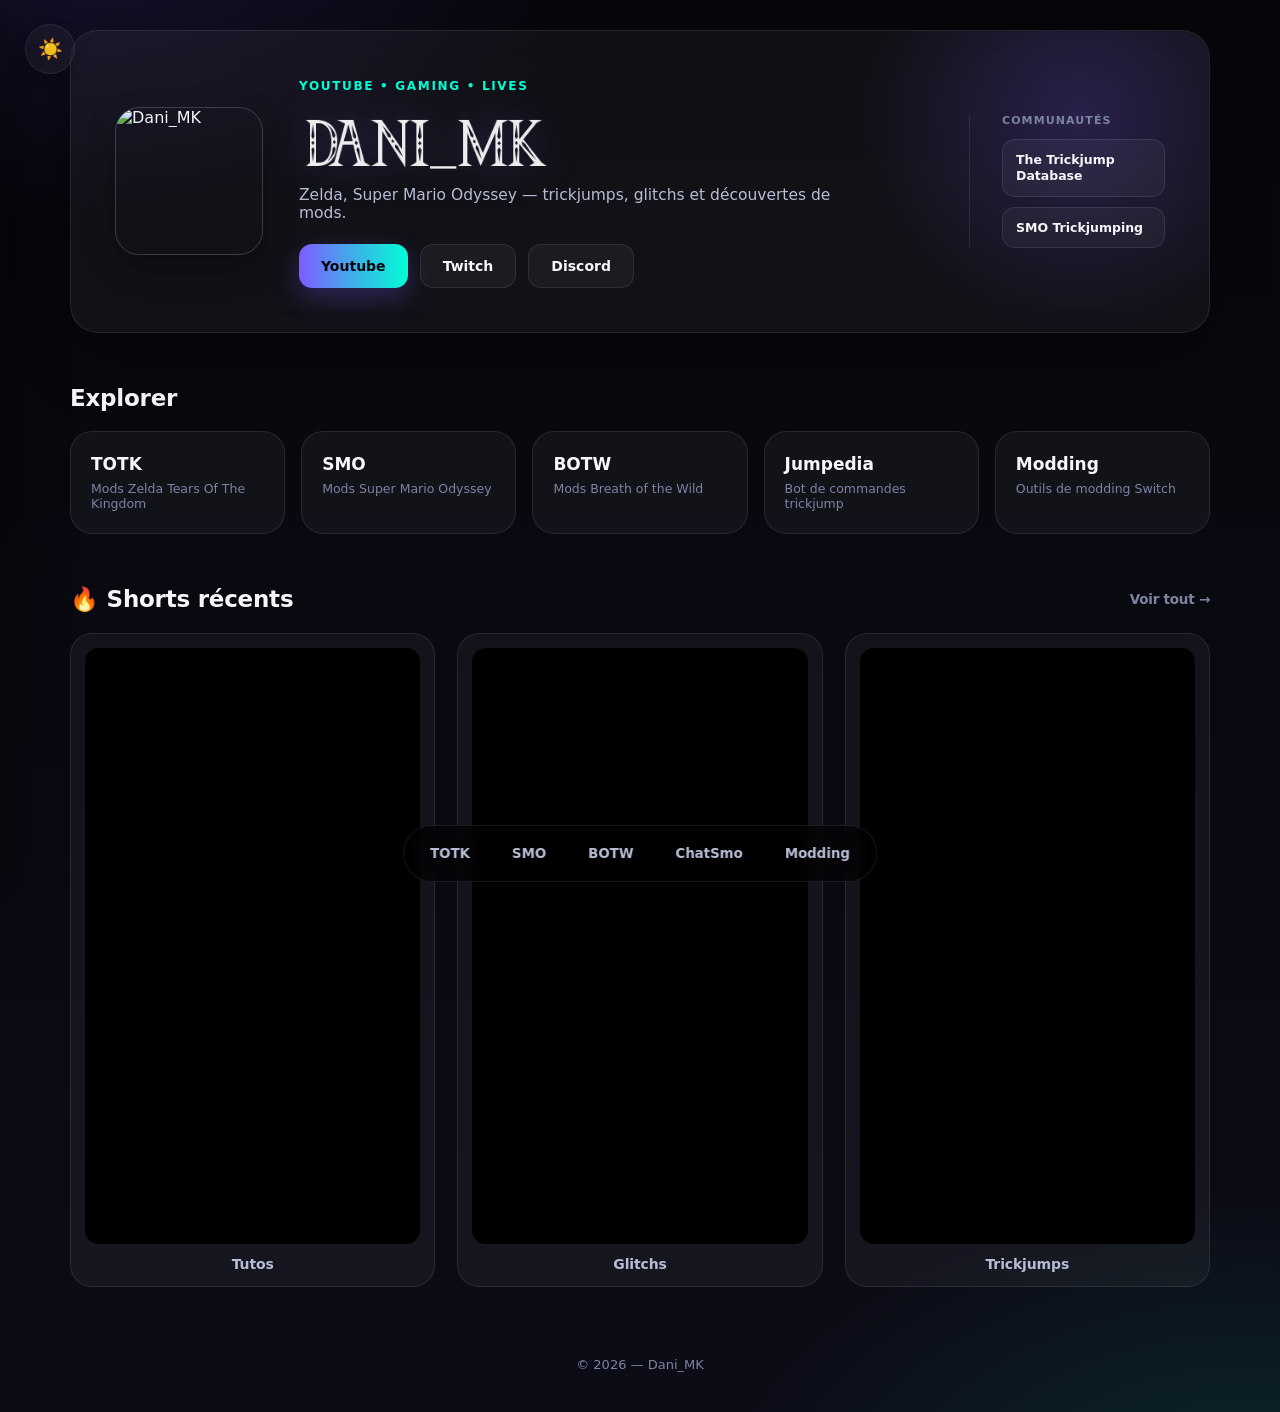
==== commit eace081e: "Update index.html" ====
--- a/index.html
+++ b/index.html
@@ -197,9 +197,9 @@
     </div>
 
     <div class="hero-body">
-      <span class="section-kicker">YouTube • Gaming • Trickjumps</span>
+      <span class="section-kicker">YouTube • Gaming • Lives</span>
       <img src="banniere-logo.png" alt="Dani_MK" class="hero-logo">
-      <p class="hero-lead">Zelda, Super Mario Odyssey — trickjumps, tech de speedrun et découvertes de mods.</p>
+      <p class="hero-lead">Zelda, Super Mario Odyssey — trickjumps, glitchs et découvertes de mods.</p>
 
       <div class="hero-actions">
         <button class="btn btn-primary"
@@ -235,7 +235,7 @@
     <div class="hub-grid">
       <a class="hub-card" href="totk.html">
         <span class="hub-title">TOTK</span>
-        <span class="hub-desc">Téléchargements & outils</span>
+        <span class="hub-desc">Mods Zelda Tears Of The Kingdom</span>
       </a>
       <a class="hub-card" href="smo.html">
         <span class="hub-title">SMO</span>
--- a/assets/css/base.css
+++ b/assets/css/base.css
@@ -0,0 +1,510 @@
+/* ==========================================================================
+   Dani_MK — Design system partagé
+   Tokens, reset, header/nav, drawer, boutons, footer.
+   ========================================================================== */
+
+:root{
+  --font-display:'Space Grotesk',system-ui,Segoe UI,Arial,sans-serif;
+  --font-body:'Inter',system-ui,Segoe UI,Arial,sans-serif;
+
+  --bg-0:#06060b;
+  --bg-1:#0c0c17;
+  --surface:rgba(255,255,255,0.045);
+  --surface-2:rgba(255,255,255,0.085);
+  --surface-3:rgba(255,255,255,0.13);
+  --border:rgba(255,255,255,0.09);
+  --border-strong:rgba(255,255,255,0.18);
+
+  --accent:#7f5cff;
+  --accent-2:#00ffd5;
+  --accent-grad:linear-gradient(90deg,var(--accent),var(--accent-2));
+  --accent-soft:rgba(127,92,255,0.14);
+
+  --text-1:#f5f7fb;
+  --text-2:#b7bdd4;
+  --text-3:#7d84a3;
+
+  --radius-sm:10px;
+  --radius-md:16px;
+  --radius-lg:22px;
+  --radius-xl:28px;
+
+  --shadow-sm:0 5px 14px rgba(0,0,0,.2);
+  --shadow-md:0 14px 32px rgba(0,0,0,.28);
+  --shadow-lg:0 22px 60px rgba(0,0,0,.36);
+
+  --ease:cubic-bezier(.22,1,.36,1);
+
+  /* Durée du fondu clair<->sombre, utilisée uniquement par la règle générique
+     `body *` plus bas — les boutons/cartes gardent leurs propres transitions
+     de survol (transform, box-shadow...) intactes. Même durée dans les deux
+     sens : volontairement simple pour rester fiable. */
+  --theme-fade:.3s;
+}
+
+html[data-theme="light"]{
+  --bg-0:#f3f4fb;
+  --bg-1:#eaecf9;
+  --surface:rgba(15,15,40,0.035);
+  --surface-2:rgba(15,15,40,0.06);
+  --surface-3:rgba(15,15,40,0.1);
+  --border:rgba(15,15,40,0.1);
+  --border-strong:rgba(15,15,40,0.18);
+  --accent-soft:rgba(127,92,255,0.1);
+  --text-1:#14141f;
+  --text-2:#4c4e66;
+  --text-3:#82849c;
+  --shadow-sm:0 6px 18px rgba(80,70,160,.08);
+  --shadow-md:0 18px 44px rgba(80,70,160,.1);
+  --shadow-lg:0 32px 90px rgba(60,50,140,.14);
+}
+
+*{ box-sizing:border-box; margin:0; padding:0; -webkit-tap-highlight-color:transparent; }
+html{ scroll-behavior:smooth; }
+
+body{
+  font-family:var(--font-body);
+  /* Toujours le dégradé sombre, en dur (pas de var() ici) : les dégradés ne peuvent pas
+     être fondus par une transition CSS. Le calque ::before ci-dessous (avec le dégradé
+     clair, en dur aussi) se contente de fondre son opacité par-dessus — un seul élément
+     change réellement, donc pas de saut brusque du fond en dessous. */
+  background:
+    radial-gradient(900px 560px at 6% -8%, rgba(127,92,255,.16), transparent 60%),
+    radial-gradient(900px 560px at 98% 108%, rgba(0,255,213,.12), transparent 60%),
+    linear-gradient(180deg,#06060b,#0c0c17);
+  color:var(--text-1);
+  min-height:100vh;
+  -webkit-font-smoothing:antialiased;
+  text-rendering:optimizeLegibility;
+  animation:page-in .5s var(--ease);
+}
+
+@keyframes page-in{ from{ opacity:0; transform:translateY(6px); } to{ opacity:1; transform:none; } }
+
+body::before{
+  content:"";
+  position:fixed;
+  inset:0;
+  z-index:-1;
+  pointer-events:none;
+  opacity:0;
+  transition:opacity .3s ease;
+  background:
+    radial-gradient(900px 560px at 6% -8%, rgba(127,92,255,.09), transparent 60%),
+    radial-gradient(900px 560px at 98% 108%, rgba(0,255,213,.09), transparent 60%),
+    linear-gradient(180deg,#f7f8fd,#e9ebf9);
+}
+html[data-theme="light"] body::before{ opacity:1; }
+
+body *{
+  transition:background-color var(--theme-fade) ease, color var(--theme-fade) ease, border-color var(--theme-fade) ease, fill var(--theme-fade) ease;
+}
+
+@media (prefers-reduced-motion:reduce){
+  *, *::before, *::after{ animation-duration:0.001ms !important; transition-duration:0.001ms !important; scroll-behavior:auto !important; }
+}
+
+h1,h2,h3,.eyebrow-title{ font-family:var(--font-display); letter-spacing:-.01em; }
+
+::selection{ background:var(--accent); color:#fff; }
+
+/* ===== LAYOUT ===== */
+.container{
+  max-width:1200px;
+  margin:auto;
+  padding:30px;
+}
+
+.section{ margin-top:52px; }
+
+.section-title{
+  display:flex;
+  align-items:center;
+  justify-content:space-between;
+  font-size:23px;
+  margin-bottom:20px;
+  font-weight:700;
+}
+
+.section-kicker{
+  display:inline-block;
+  font-family:var(--font-body);
+  font-size:12px;
+  font-weight:700;
+  letter-spacing:.14em;
+  text-transform:uppercase;
+  color:var(--accent-2);
+  margin-bottom:10px;
+}
+
+.section-link{
+  font-size:13.5px;
+  font-weight:600;
+  color:var(--text-3);
+  cursor:pointer;
+  text-decoration:none;
+  transition:color .2s ease;
+  white-space:nowrap;
+}
+.section-link:hover{ color:var(--text-1); }
+
+/* ===== BOTTOM NAV ===== */
+.bottom-nav{
+  position:fixed;
+  bottom:18px;
+  left:50%;
+  transform:translateX(-50%);
+  display:flex;
+  gap:10px;
+  padding:10px;
+  background:rgba(0,0,0,.6);
+  border:1px solid var(--border);
+  border-radius:999px;
+  backdrop-filter:blur(10px);
+  z-index:1000;
+}
+html[data-theme="light"] .bottom-nav{ background:rgba(255,255,255,0.75); }
+
+.bottom-nav button{
+  padding:10px 16px;
+  border-radius:14px;
+  border:none;
+  background:transparent;
+  color:var(--text-2);
+  font-family:inherit;
+  font-weight:700;
+  cursor:pointer;
+  transition:transform .2s ease, background-color .2s ease, color .3s ease;
+}
+.bottom-nav button:hover{
+  transform:scale(1.08);
+  background:var(--accent-grad);
+  color:#05050b;
+}
+
+/* ===== THEME TOGGLE (FAB) ===== */
+.theme-toggle-fab{
+  position:fixed;
+  top:24px;
+  left:25px;
+  width:50px;
+  height:50px;
+  border-radius:50%;
+  border:1px solid var(--border);
+  background:var(--surface);
+  backdrop-filter:blur(14px);
+  display:flex;
+  align-items:center;
+  justify-content:center;
+  font-size:20px;
+  cursor:pointer;
+  z-index:1000;
+  box-shadow:var(--shadow-sm);
+  transition:transform .25s var(--ease), box-shadow .3s ease, background-color .3s ease, border-color .3s ease;
+}
+.theme-toggle-fab:hover{ transform:scale(1.1) rotate(-10deg); box-shadow:0 10px 30px rgba(127,92,255,.35); border-color:rgba(127,92,255,.4); }
+.theme-toggle-fab:active{ transform:scale(.92); }
+.theme-fab-icon{ display:flex; align-items:center; justify-content:center; width:100%; height:100%; line-height:1; }
+@keyframes theme-fab-spin{
+  0%{ transform:rotate(0deg) scale(1); }
+  50%{ transform:rotate(180deg) scale(.55); opacity:.35; }
+  100%{ transform:rotate(360deg) scale(1); opacity:1; }
+}
+.theme-toggle-fab.spin .theme-fab-icon{ animation:theme-fab-spin .45s var(--ease); }
+
+/* ===== HAMBURGER (mobile) ===== */
+.hamburger{
+  display:none;
+  flex-direction:column;
+  justify-content:center;
+  align-items:center;
+  gap:5px;
+  position:fixed;
+  top:calc(env(safe-area-inset-top,0px) + 24px);
+  left:25px;
+  z-index:3000;
+  width:48px;
+  height:48px;
+  background:rgba(7,7,12,0.88);
+  border:1px solid var(--border-strong);
+  border-radius:14px;
+  cursor:pointer;
+  backdrop-filter:blur(16px);
+  box-shadow:var(--shadow-sm), 0 0 0 1px rgba(127,92,255,.12);
+  transition:transform .25s ease, background-color .35s ease, box-shadow .35s ease, border-color .35s ease;
+}
+html[data-theme="light"] .hamburger{ background:rgba(255,255,255,0.85); }
+.hamburger:active{ transform:scale(.9); }
+.hamburger.open{ animation:ham-pop .32s cubic-bezier(.34,1.56,.64,1); }
+@keyframes ham-pop{ 0%{ transform:scale(1); } 45%{ transform:scale(1.22); } 100%{ transform:scale(1); } }
+.hamburger span{ display:block; width:20px; height:2px; background:var(--text-1); border-radius:2px; transition:transform .35s var(--ease), opacity .22s ease, background-color .3s ease; }
+.hamburger.open span:nth-child(1){ transform:translateY(7px) rotate(45deg); }
+.hamburger.open span:nth-child(2){ opacity:0; transform:scaleX(0); }
+.hamburger.open span:nth-child(3){ transform:translateY(-7px) rotate(-45deg); }
+
+@media(max-width:800px){
+  .bottom-nav{ display:none; }
+  .theme-toggle-fab{ display:none; }
+  .hamburger{ display:flex; }
+}
+
+/* ===== DRAWER (mobile) ===== */
+.drawer-overlay{
+  position:fixed; inset:0;
+  background:rgba(0,0,0,0.55);
+  backdrop-filter:blur(3px);
+  z-index:1500;
+  opacity:0;
+  pointer-events:none;
+  transition:opacity .3s ease;
+}
+.drawer-overlay.show{ opacity:1; pointer-events:auto; }
+
+.drawer{
+  position:fixed;
+  top:0; left:0;
+  width:78vw;
+  max-width:300px;
+  height:100vh;
+  height:100dvh;
+  background:rgba(8,8,17,0.98);
+  border-right:1px solid var(--border);
+  backdrop-filter:blur(24px);
+  z-index:2000;
+  display:flex;
+  flex-direction:column;
+  transform:translateX(-100%);
+  transition:transform .34s var(--ease), background-color .3s ease, border-color .3s ease;
+  box-shadow:18px 0 48px rgba(0,0,0,.3);
+}
+html[data-theme="light"] .drawer{ background:rgba(255,255,255,0.98); box-shadow:18px 0 48px rgba(40,30,90,.12); }
+.drawer.open{ transform:translateX(0); }
+.drawer.closing{ transition:transform .18s cubic-bezier(.4,0,1,1); }
+.drawer-overlay.closing{ transition:opacity .14s ease; }
+
+.drawer-header{
+  padding:38px 20px 34px;
+  display:flex;
+  align-items:center;
+  justify-content:center;
+  border-bottom:1px solid var(--border);
+}
+.drawer-title{
+  font-family:var(--font-display);
+  font-weight:900;
+  font-size:17px;
+  background:var(--accent-grad);
+  -webkit-background-clip:text;
+  -webkit-text-fill-color:transparent;
+}
+
+.drawer-links{ flex:1; display:flex; flex-direction:column; gap:8px; padding:20px 14px; overflow-y:auto; }
+.drawer-links button{
+  width:100%;
+  padding:15px 18px;
+  background:var(--surface);
+  border:1px solid var(--border);
+  border-radius:14px;
+  color:var(--text-1);
+  font-family:inherit;
+  font-weight:700;
+  font-size:15px;
+  cursor:pointer;
+  text-align:left;
+  transition:background-color .15s ease, border-color .15s ease, transform .15s ease;
+}
+.drawer-links button:hover{ background:var(--accent-soft); border-color:rgba(127,92,255,0.28); transform:translateX(4px); }
+.drawer-links button:active{ transform:scale(.97); }
+
+.drawer-theme{ padding:0 14px 10px; }
+.theme-toggle{
+  width:100%;
+  display:flex;
+  align-items:center;
+  gap:10px;
+  padding:13px 16px;
+  background:var(--surface);
+  border:1px solid var(--border);
+  border-radius:13px;
+  color:var(--text-1);
+  font-family:inherit;
+  font-weight:600;
+  font-size:14px;
+  cursor:pointer;
+  text-align:left;
+  transition:background-color .18s ease, border-color .18s ease;
+}
+.theme-toggle:hover{ background:var(--accent-soft); border-color:rgba(127,92,255,0.4); }
+
+.drawer-footer{
+  padding:14px 20px;
+  padding-bottom:max(14px, env(safe-area-inset-bottom));
+  font-size:12px;
+  color:var(--text-3);
+  border-top:1px solid var(--border);
+  text-align:center;
+}
+
+/* ===== BUTTONS ===== */
+.btn{
+  padding:13px 22px;
+  border-radius:13px;
+  border:none;
+  cursor:pointer;
+  font-weight:700;
+  font-size:14px;
+  font-family:var(--font-body);
+  display:inline-flex;
+  align-items:center;
+  gap:8px;
+  justify-content:center;
+  transition:transform .2s var(--ease), box-shadow .2s ease, background-color .2s ease, color .3s ease, border-color .3s ease;
+}
+.btn:active{ transform:scale(.96); }
+
+.btn-primary{
+  background:var(--accent-grad);
+  color:#05050b;
+  box-shadow:0 10px 26px rgba(127,92,255,.28);
+}
+.btn-primary:hover{ transform:translateY(-2px); box-shadow:0 16px 40px rgba(127,92,255,.4); }
+
+.btn-ghost{
+  background:var(--surface);
+  color:var(--text-1);
+  border:1px solid var(--border);
+}
+.btn-ghost:hover{ transform:translateY(-2px); background:var(--surface-2); border-color:var(--border-strong); }
+
+.btn-block{ width:100%; }
+
+/* ===== CARD (glass) ===== */
+.glass{
+  background:var(--surface);
+  border:1px solid var(--border);
+  border-radius:var(--radius-xl);
+  backdrop-filter:blur(16px);
+  box-shadow:var(--shadow-lg);
+}
+
+/* ===== FOOTER ===== */
+.site-footer{
+  margin-top:70px;
+  text-align:center;
+  color:var(--text-3);
+  font-size:13px;
+  padding-bottom:10px;
+}
+.site-footer a{ color:var(--text-3); }
+
+/* ===== SCROLLBAR ===== */
+::-webkit-scrollbar{ width:9px; height:9px; }
+::-webkit-scrollbar-track{ background:transparent; }
+::-webkit-scrollbar-thumb{ background:var(--surface-3); border-radius:6px; }
+::-webkit-scrollbar-thumb:hover{ background:var(--accent-soft); }
+
+/* ===== PAGES DE TÉLÉCHARGEMENT (TOTK / SMO / BOTW / Modding) ===== */
+.page-container{
+  max-width:760px;
+  margin:auto;
+  padding:40px 24px 50px;
+}
+
+.back-link{
+  display:inline-flex;
+  align-items:center;
+  gap:6px;
+  color:var(--text-3);
+  text-decoration:none;
+  font-size:13.5px;
+  font-weight:600;
+  margin-bottom:22px;
+  transition:color .2s ease, transform .2s ease;
+}
+.back-link:hover{ color:var(--text-1); transform:translateX(-3px); }
+
+.page-card{
+  padding:52px 46px;
+  text-align:center;
+}
+
+.page-card h1{
+  font-size:34px;
+  font-weight:700;
+}
+.page-card h1 span{
+  background:var(--accent-grad);
+  -webkit-background-clip:text;
+  -webkit-text-fill-color:transparent;
+}
+
+.page-subtitle{
+  margin-top:12px;
+  color:var(--text-2);
+  font-size:15px;
+  margin-bottom:38px;
+}
+
+.downloads{
+  display:flex;
+  flex-direction:column;
+  gap:18px;
+}
+
+.download-row{
+  display:flex;
+  gap:10px;
+  align-items:center;
+}
+
+.download-row .download-btn:only-child{ width:calc(100% - 55px); }
+
+.download-btn{
+  display:block;
+  width:100%;
+  text-align:center;
+  text-decoration:none;
+  padding:20px;
+  font-size:18px;
+  font-weight:700;
+  font-family:inherit;
+  border:1px solid var(--border-strong);
+  border-radius:18px;
+  cursor:pointer;
+  background:linear-gradient(180deg, var(--surface-3), var(--surface-2));
+  color:var(--text-1);
+  transition:transform .2s ease, box-shadow .2s ease, background-color .3s ease, border-color .3s ease, color .3s ease;
+  box-shadow:0 6px 16px rgba(0,0,0,.18);
+}
+.download-btn:hover{
+  transform:scale(1.03);
+  border-color:rgba(127,92,255,.4);
+  box-shadow:0 10px 24px rgba(0,0,0,.24);
+}
+
+.github-btn,
+.gamebanana-btn{
+  width:45px;
+  height:45px;
+  padding:0;
+  border:1px solid var(--border);
+  border-radius:14px;
+  background:var(--surface);
+  flex-shrink:0;
+  color:var(--text-1);
+  display:flex;
+  align-items:center;
+  justify-content:center;
+  cursor:pointer;
+  text-decoration:none;
+  transition:transform .2s ease, background-color .2s ease;
+}
+.github-btn:hover,
+.gamebanana-btn:hover{ background:var(--surface-3); transform:scale(1.06); }
+.github-btn svg{ width:20px; height:20px; }
+.gamebanana-btn img{ width:22px; height:22px; object-fit:contain; }
+
+@media(max-width:560px){
+  .page-card{ padding:36px 22px; }
+  .page-card h1{ font-size:27px; }
+}
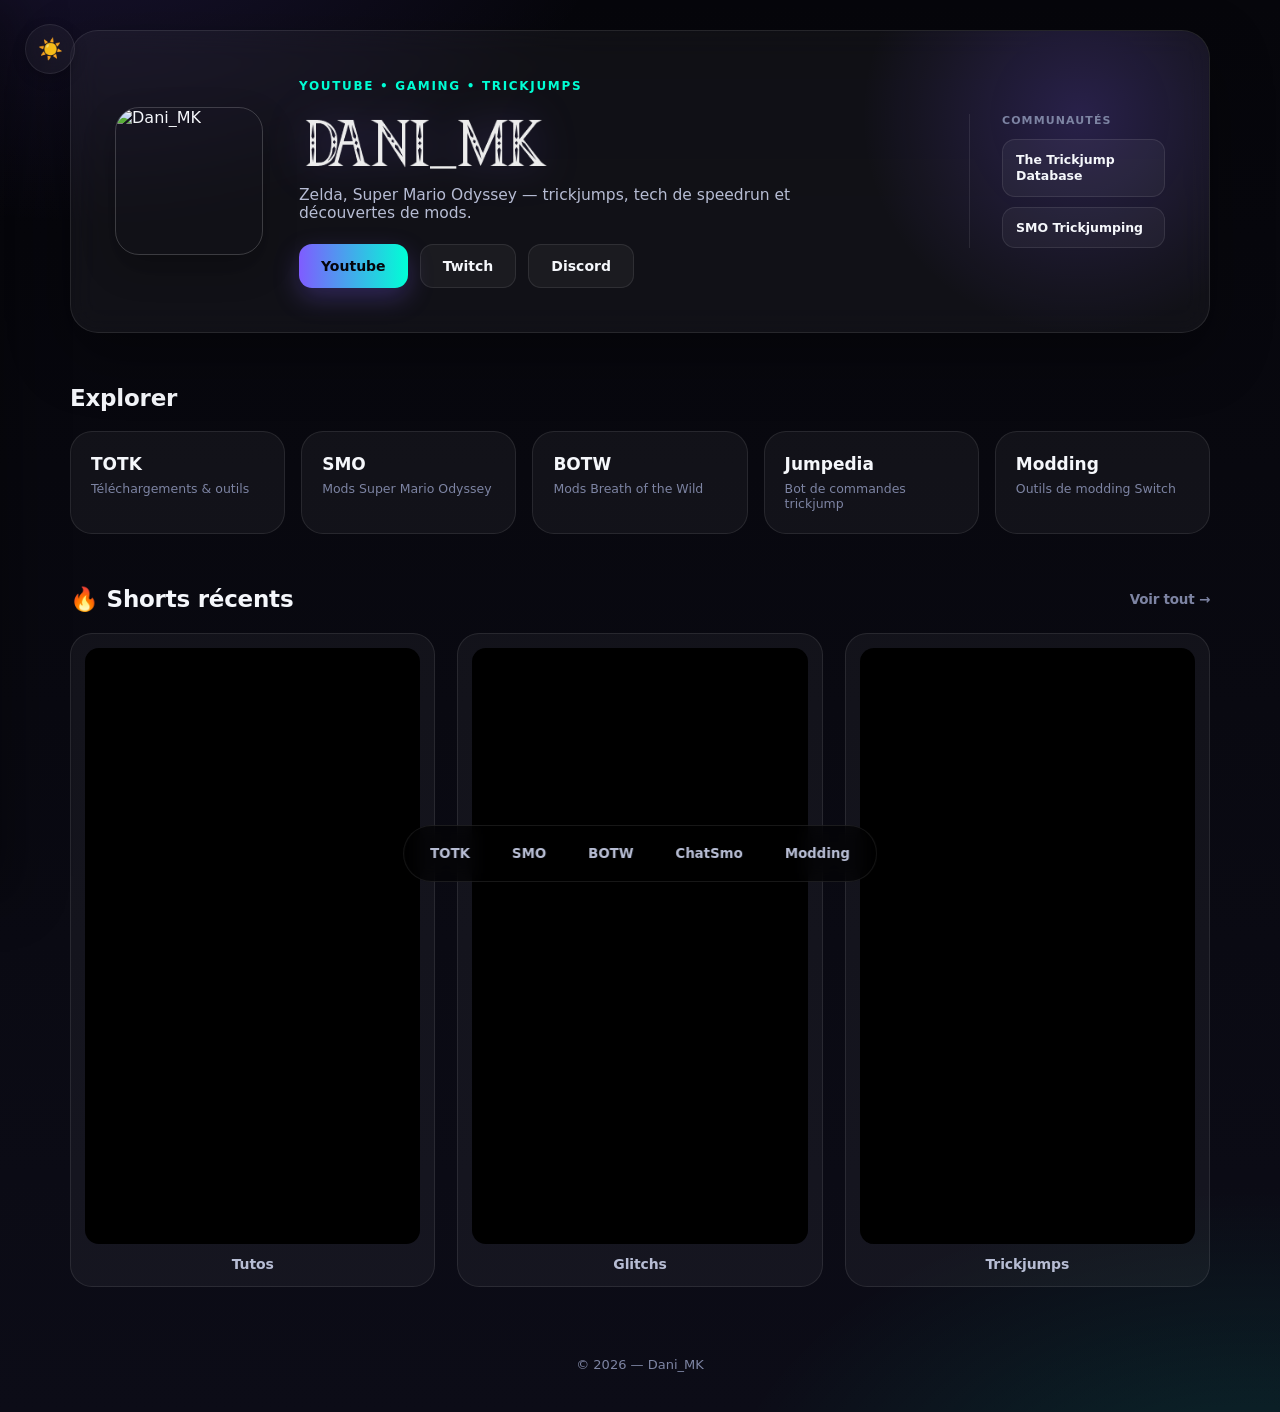
==== commit c9ce8748: "Update index.html" ====
--- a/index.html
+++ b/index.html
@@ -2,6 +2,17 @@
 <html lang="fr">
 <head>
 <meta charset="utf-8">
+
+<!-- Google tag (gtag.js) -->
+<script async src="https://www.googletagmanager.com/gtag/js?id=G-MKC6WGP3ZT"></script>
+<script>
+  window.dataLayer = window.dataLayer || [];
+  function gtag(){dataLayer.push(arguments);}
+  gtag('js', new Date());
+
+  gtag('config', 'G-MKC6WGP3ZT');
+</script>
+
 <meta name="viewport" content="width=device-width, initial-scale=1, viewport-fit=cover">
 <title>Dani_MK — Gaming, Zelda & Trickjumps</title>
 <meta name="description" content="Chaîne YouTube Dani_MK : trickjumps, tech de speedrun et mods sur Zelda Breath of the Wild / Tears of the Kingdom et Super Mario Odyssey.">
@@ -197,9 +208,9 @@
     </div>
 
     <div class="hero-body">
-      <span class="section-kicker">YouTube • Gaming • Lives</span>
+      <span class="section-kicker">YouTube • Gaming • Trickjumps</span>
       <img src="banniere-logo.png" alt="Dani_MK" class="hero-logo">
-      <p class="hero-lead">Zelda, Super Mario Odyssey — trickjumps, glitchs et découvertes de mods.</p>
+      <p class="hero-lead">Zelda, Super Mario Odyssey — trickjumps, tech de speedrun et découvertes de mods.</p>
 
       <div class="hero-actions">
         <button class="btn btn-primary"
@@ -235,7 +246,7 @@
     <div class="hub-grid">
       <a class="hub-card" href="totk.html">
         <span class="hub-title">TOTK</span>
-        <span class="hub-desc">Mods Zelda Tears Of The Kingdom</span>
+        <span class="hub-desc">Téléchargements & outils</span>
       </a>
       <a class="hub-card" href="smo.html">
         <span class="hub-title">SMO</span>
